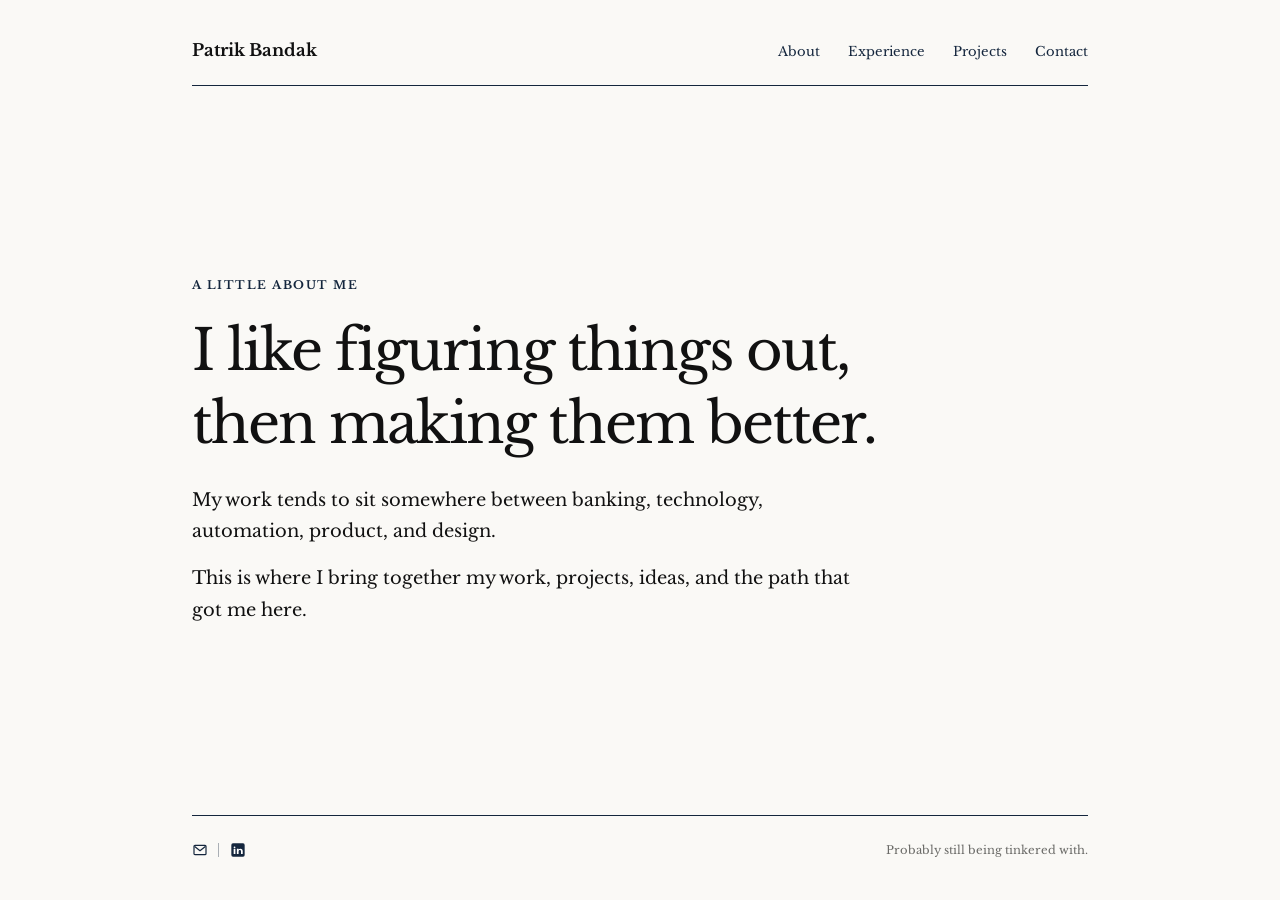
==== index.html @ d65036e8 "Favicon add, and mobile spacing adjusted on homepage" ====
<!doctype html>
<html lang="en">
  <head>
    <meta charset="utf-8">
    <meta name="viewport" content="width=device-width, initial-scale=1">
    <meta name="description" content="The personal website of Patrik Bandak.">
    <meta property="og:title" content="Patrik Bandak">
    <meta property="og:description" content="The personal website of Patrik Bandak.">
    <meta property="og:type" content="website">
    <meta property="og:url" content="https://patrikbandak.com/">
    <meta name="theme-color" content="#ffffff">

    <link rel="icon" type="image/png" href="/assets/favicon.png">

    <title>Patrik Bandak</title>
    <link rel="preconnect" href="https://fonts.googleapis.com">
    <link rel="preconnect" href="https://fonts.gstatic.com" crossorigin>
    <link href="https://fonts.googleapis.com/css2?family=Libre+Baskerville:ital,wght@0,400;0,700;1,400&amp;display=swap" rel="stylesheet">
    <link rel="stylesheet" href="/styles.css">
  </head>
  <body>
    <a class="skip-link" href="#main-content">Skip to content</a>

    <div class="page-shell home-shell">
      <header class="site-header">
        <a class="site-name" href="/" aria-current="page">Patrik Bandak</a>
        <nav class="site-nav" aria-label="Primary navigation">
          <a href="/about/">About</a>
          <a href="/experience/">Experience</a>
          <a href="/projects/">Projects</a>
          
          <a href="/contact/">Contact</a>
        </nav>
      </header>

      <main id="main-content" class="home-main">
        <section class="home-intro" aria-labelledby="home-title">
          <p class="eyebrow">A little about me</p>
          <h1 id="home-title"> I like figuring things out, then making them better.</h1>
          <p class="intro-copy">
            My work tends to sit somewhere between banking, technology, automation, product, and design.
          </p>
          <p class="intro-copy intro-copy-spaced">
            This is where I bring together my work, projects, ideas, and the path that got me here.
          </p>
        </section>
      </main>

      <footer class="site-footer">
        <div class="footer-links">
          <a href="mailto:patrik@patrikbandak.com" aria-label="Email">
            <svg width="16" height="16" viewBox="0 0 24 24" aria-hidden="true">
              <rect x="3" y="5" width="18" height="14" rx="1.5" fill="none" stroke="currentColor" stroke-width="1.8"/>
              <path d="M4.5 7l7.5 6 7.5-6" fill="none" stroke="currentColor" stroke-width="1.8" stroke-linecap="round" stroke-linejoin="round"/>
            </svg>
          </a>

          <span class="footer-separator" aria-hidden="true"></span>

          <a
            href="https://www.linkedin.com/in/patrikbandak/"
            aria-label="LinkedIn"
            target="_blank"
            rel="noopener noreferrer"
          >
            <svg width="16" height="16" viewBox="0 0 24 24" aria-hidden="true">
              <rect x="2" y="2" width="20" height="20" rx="2.5" fill="currentColor"/>
              <g transform="translate(-0.5 0)">
                <circle cx="7.3" cy="8" r="1.35" fill="white"/>
                <rect x="6" y="10.2" width="2.6" height="7.8" fill="white"/>
                <path d="M10.8 10.2h2.5v1.1c.7-.9 1.7-1.35 2.9-1.35 2.4 0 3.4 1.55 3.4 4.1V18H17v-3.55c0-1.45-.45-2.35-1.75-2.35-1.35 0-1.85.95-1.85 2.55V18h-2.6z" fill="white"/>
              </g>
            </svg>
          </a>
        </div>

        <p class="footer-quip">
          Probably still being tinkered with.
        </p>
      </footer>
    </div>
  </body>
</html>
---- styles.css ----
/* =========================================================
   VARIABLES
   ========================================================= */

:root {
  --text: #111111;
  --navy: #14263d;
  --background: #faf9f6;
  --muted: #6b6b68;

  --content-width: 56rem;
  --rule: 1px solid var(--navy);

  color-scheme: light;

  font-family: "Libre Baskerville", Georgia, serif;
  color: var(--text);
  background: var(--background);

  font-synthesis: none;
}


/* =========================================================
   BASE / RESET
   ========================================================= */

* {
  box-sizing: border-box;
}

html {
  min-height: 100%;
  scroll-behavior: smooth;
}

body {
  min-height: 100vh;
  margin: 0;

  background: var(--background);
  color: var(--text);

  font-size: 1rem;
  line-height: 1.75;

  text-rendering: optimizeLegibility;
}

a {
  color: var(--navy);

  text-decoration-thickness: 1px;
  text-underline-offset: 0.24em;
}

/* Remove default gray mobile tap flash */
a,
button {
  -webkit-tap-highlight-color: transparent;
}

a:hover {
  text-decoration-color: var(--muted);
}

a:focus-visible {
  outline: 2px solid var(--navy);
  outline-offset: 4px;
}

h1,
h2,
h3,
p {
  margin-top: 0;
}

h1,
h2,
h3 {
  line-height: 1.3;
}


/* =========================================================
   INTERACTIONS
   ========================================================= */

/*
   One consistent pressed state across the site.

   No opacity change.
   No scaling.
   Just a small physical push.
*/

.site-name,
.site-nav a,
.section-nav a,
.project-link,
.footer-links a {
  transition: transform 0.1s ease;
}

.site-name:active,
.site-nav a:active,
.section-nav a:active,
.project-link:active,
.footer-links a:active {
  transform: translateY(1px);
}


/* =========================================================
   ACCESSIBILITY
   ========================================================= */

.skip-link {
  position: fixed;
  top: 1rem;
  left: 1rem;
  z-index: 10;

  padding: 0.5rem 0.75rem;

  background: var(--background);
  border: var(--rule);

  transform: translateY(-200%);
}

.skip-link:focus {
  transform: translateY(0);
}


/* =========================================================
   SITE LAYOUT
   ========================================================= */

.page-shell {
  width: min(calc(100% - 3rem), var(--content-width));
  min-height: 100vh;

  margin: 0 auto;

  display: flex;
  flex-direction: column;
}

main {
  flex: 1;
}

.page-content {
  padding: clamp(4.5rem, 9vw, 7.5rem) 0;
}

.page-heading {
  display: grid;
  grid-template-columns: minmax(9rem, 0.7fr) 2fr;

  gap: 2rem;

  margin-bottom: clamp(3.5rem, 7vw, 5.5rem);
}

.page-heading .eyebrow {
  margin-bottom: 0;
}

.page-heading h1 {
  margin-bottom: 0;
}

.page-body {
  display: grid;
  grid-template-columns: minmax(9rem, 0.7fr) 2fr;

  gap: 2rem;
}

.page-body > * {
  grid-column: 2;
}


/* =========================================================
   TYPOGRAPHY
   ========================================================= */

.eyebrow {
  margin-bottom: 1.25rem;

  color: var(--navy);

  font-size: 0.72rem;
  font-weight: 700;

  letter-spacing: 0.13em;
  text-transform: uppercase;
}

h1 {
  max-width: 18ch;

  margin-bottom: 1.5rem;

  font-size: clamp(2rem, 5vw, 3.5rem);
  font-weight: 400;

  letter-spacing: -0.035em;
}

h2 {
  max-width: 22ch;

  margin-bottom: 1.25rem;

  font-size: clamp(1.35rem, 3vw, 1.9rem);
  font-weight: 400;

  letter-spacing: -0.025em;
}

.intro-copy,
.prose {
  max-width: 42rem;
  margin-bottom: 0;

  font-size: clamp(1rem, 2vw, 1.12rem);
}

.intro-copy-spaced {
  margin-top: 1rem;
}

.placeholder-copy,
.placeholder-entry {
  color: var(--muted);
}


/* =========================================================
   HEADER + PRIMARY NAVIGATION
   ========================================================= */

.site-header {
  display: flex;

  align-items: baseline;
  justify-content: space-between;

  gap: 2rem;

  padding: 2.25rem 0 1.25rem;

  border-bottom: var(--rule);
}

.site-name {
  flex: none;

  color: var(--text);

  font-size: 1.05rem;
  font-weight: 700;

  text-decoration: none;
}

.site-nav {
  display: flex;
  flex-wrap: wrap;

  justify-content: flex-end;

  gap: 0.35rem clamp(1rem, 2.5vw, 1.75rem);

  font-size: 0.82rem;
}

.site-nav a {
  display: inline-block;

  text-decoration: none;
}

.site-nav a:hover,
.site-nav a[aria-current="page"] {
  text-decoration: underline;
  text-decoration-thickness: 1px;
  text-underline-offset: 0.3em;
}


/* =========================================================
   HOME
   ========================================================= */

.home-main {
  display: flex;
  align-items: center;
}

.home-intro {
  width: 100%;

  padding: clamp(5rem, 15vh, 9rem) 0;
}


/* =========================================================
   ABOUT
   ========================================================= */

.about-heading h1 {
  grid-column: 2;
}

.about-essay {
  max-width: 700px;

  font-size: 15px;
  line-height: 1.7;
}

.about-essay > p {
  margin-bottom: 1.75rem;
}

.about-essay > p:last-child {
  margin-bottom: 0;
}

.about-essay blockquote {
  margin: clamp(3rem, 7vw, 4.5rem) 0;

  padding-left: clamp(1.25rem, 3vw, 2rem);

  border-left: 1px solid var(--navy);
}

.about-essay blockquote p {
  margin-bottom: 1rem;

  color: var(--navy);

  font-size: clamp(1.15rem, 2.6vw, 1.45rem);
  line-height: 1.6;
}

.about-essay cite {
  color: var(--muted);

  font-size: 0.82rem;
  font-style: normal;
}


/* =========================================================
   EXPERIENCE + EDUCATION
   ========================================================= */

.section-nav {
  display: flex;
  flex-direction: column;

  align-items: flex-start;

  gap: 0.35rem;

  margin-bottom: 1rem;
}

.section-nav a {
  display: inline-block;

  text-decoration: none;
}

.section-nav a:hover {
  opacity: 0.65;
}

.experience-subsection,
.education-section {
  margin-top: 3rem;

  padding-top: 3rem;

  border-top: 1px solid currentColor;
}

.section-heading {
  margin: 0 0 1.5rem;

  font-size: clamp(1.35rem, 2vw, 1.65rem);
  font-weight: 700;
}

.experience-entry,
.project-entry {
  display: grid;
  grid-template-columns: minmax(9rem, 0.7fr) 2fr;

  gap: 2rem;

  padding: 2rem 0;

  border-top: 1px solid rgba(20, 38, 61, 0.28);
}

.experience-list .experience-entry:first-child,
.project-list .project-entry:first-child {
  border-top-color: var(--navy);
}

.experience-entry:last-child,
.project-entry:last-child {
  padding-bottom: 0;
}

.experience-entry h2,
.project-entry h2 {
  margin-bottom: 0.35rem;

  font-size: 1rem;
  font-weight: 700;

  letter-spacing: 0;
}

.experience-entry p,
.project-entry p {
  margin-bottom: 0;
}

.experience-meta > p,
.project-entry .project-status {
  color: var(--muted);

  font-size: 0.78rem;
  line-height: 1.6;
}

.experience-details .role {
  margin-bottom: 0.75rem;

  color: var(--navy);

  font-size: 0.92rem;
  font-weight: 700;

  line-height: 1.55;
}

.experience-details > p:last-child,
.project-entry > div > p {
  max-width: 42rem;

  font-size: 0.92rem;
}

.project-entry {
  grid-template-columns: 2fr minmax(12rem, 0.7fr);

  align-items: baseline;
}

.project-entry .project-status {
  color: var(--navy);

  text-align: right;
}

.project-entry .project-status span {
  white-space: nowrap;
}


/* =========================================================
   RESUME / LEGACY NOTE
   ========================================================= */

.resume-note {
  padding-top: 2rem;

  border-top: var(--rule);
}

.resume-note p:last-child {
  margin-bottom: 0;
}


/* =========================================================
   PROJECTS PAGE
   ========================================================= */

.projects-hero {
  padding:
    clamp(4rem, 9vw, 8rem)
    0
    clamp(4rem, 7vw, 6rem);
}

.projects-heading h1 {
  max-width: none;

  margin: 0;
}

.projects-heading h1 span {
  display: block;
}

.projects-intro {
  grid-column: 2;

  max-width: 42rem;

  margin-top: 2rem;
}

.projects-intro p {
  margin: 0;
}

.projects-intro p + p {
  margin-top: 1rem;
}

.projects-list {
  padding-bottom: clamp(4rem, 8vw, 8rem);
}

.project {
  padding: clamp(2.5rem, 5vw, 4.5rem) 0;

  border-top: 1px solid currentColor;
}

.project:last-child {
  border-bottom: 1px solid currentColor;
}

.project-topline {
  display: flex;

  align-items: center;
  justify-content: space-between;

  gap: 1rem;

  margin-bottom: 1.5rem;
}

.project-number,
.project .project-status {
  margin: 0;

  font-size: 0.75rem;

  text-transform: uppercase;
  letter-spacing: 0.08em;
}

.project .project-status {
  opacity: 0.6;

  text-align: right;
}

.project h2 {
  margin: 0 0 1rem;

  font-size: clamp(2.25rem, 6vw, 4.5rem);
  line-height: 1;
}

.project-description {
  max-width: 680px;

  margin: 0 0 2rem;
}

.project-link {
  display: inline-block;

  color: inherit;

  text-decoration: none;

  font-size: 0.85rem;
  font-weight: 600;
}

.project-link:hover {
  opacity: 0.65;
}

.project-link-disabled {
  opacity: 0.45;

  cursor: default;
}

.project-link-disabled:hover {
  opacity: 0.45;
}

.project-link-disabled:active {
  transform: none;
}


/* =========================================================
   CONTACT
   ========================================================= */

.contact-list {
  max-width: 42rem;

  margin: 0;

  font-style: normal;
}

.contact-list p {
  display: grid;
  grid-template-columns: 7rem 1fr;

  gap: 1rem;

  padding: 0.85rem 0;

  margin-bottom: 0;

  border-top: 1px solid rgba(20, 38, 61, 0.28);
}

.contact-list p:first-child {
  border-top-color: var(--navy);
}


/* =========================================================
   FOOTER
   ========================================================= */

.site-footer {
  display: grid;
  grid-template-columns: 1fr auto;

  align-items: center;

  gap: 2rem;

  padding: 1.5rem 0 2.5rem;

  border-top: var(--rule);

  color: var(--muted);

  font-size: 0.72rem;
}

.footer-links {
  display: flex;

  align-items: center;

  gap: 0.65rem;
}

.footer-links a {
  display: inline-flex;
}

.footer-links svg {
  width: 1rem;
  height: 1rem;
}

.footer-separator {
  width: 1px;
  height: 0.9rem;

  background: rgba(20, 38, 61, 0.35);
}

.footer-quip {
  margin-bottom: 0;

  text-align: right;
}


/* =========================================================
   RESPONSIVE
   ========================================================= */

@media (max-width: 42rem) {

  /* ----- Site Layout ----- */

  .page-shell {
    width: min(calc(100% - 2rem), var(--content-width));
  }

  .page-heading,
  .page-body,
  .experience-entry,
  .project-entry {
    grid-template-columns: 1fr;

    gap: 1rem;
  }

  .page-heading {
    margin-bottom: 3rem;
  }

  .page-body > * {
    grid-column: 1;
  }


  /* ----- Header ----- */

  .site-header {
    display: block;

    padding-top: 1.5rem;
  }

  .site-nav {
    justify-content: flex-start;

    gap: 0.4rem 1.1rem;

    margin-top: 1rem;
  }


  /* ----- Home ----- */

  .home-main {
    align-items: flex-start;
  }

  .home-intro {
    padding: 4rem 0 3rem;
  }

  /* ----- About ----- */

  .about-heading h1 {
    grid-column: 1;
  }

  .about-essay {
    font-size: 17px;
    line-height: 1.7;
  }


  /* ----- Experience + Education ----- */

  .experience-entry,
  .project-entry {
    padding: 1.75rem 0;
  }

  .project-entry .project-status {
    text-align: left;
  }


  /* ----- Projects ----- */

  .projects-heading {
    grid-template-columns: 1fr;
  }

  .projects-heading .eyebrow,
  .projects-heading h1,
  .projects-intro {
    grid-column: 1;
  }

  .project-topline {
    align-items: flex-start;
  }

  .project-description {
    max-width: none;
  }


  /* ----- Contact ----- */

  .contact-list p {
    grid-template-columns: 1fr;

    gap: 0;

    padding: 1rem 0;
  }


  /* ----- Footer ----- */

  .site-footer {
    grid-template-columns: 1fr;

    gap: 0.75rem;
  }

  .footer-quip {
    text-align: left;
  }
}
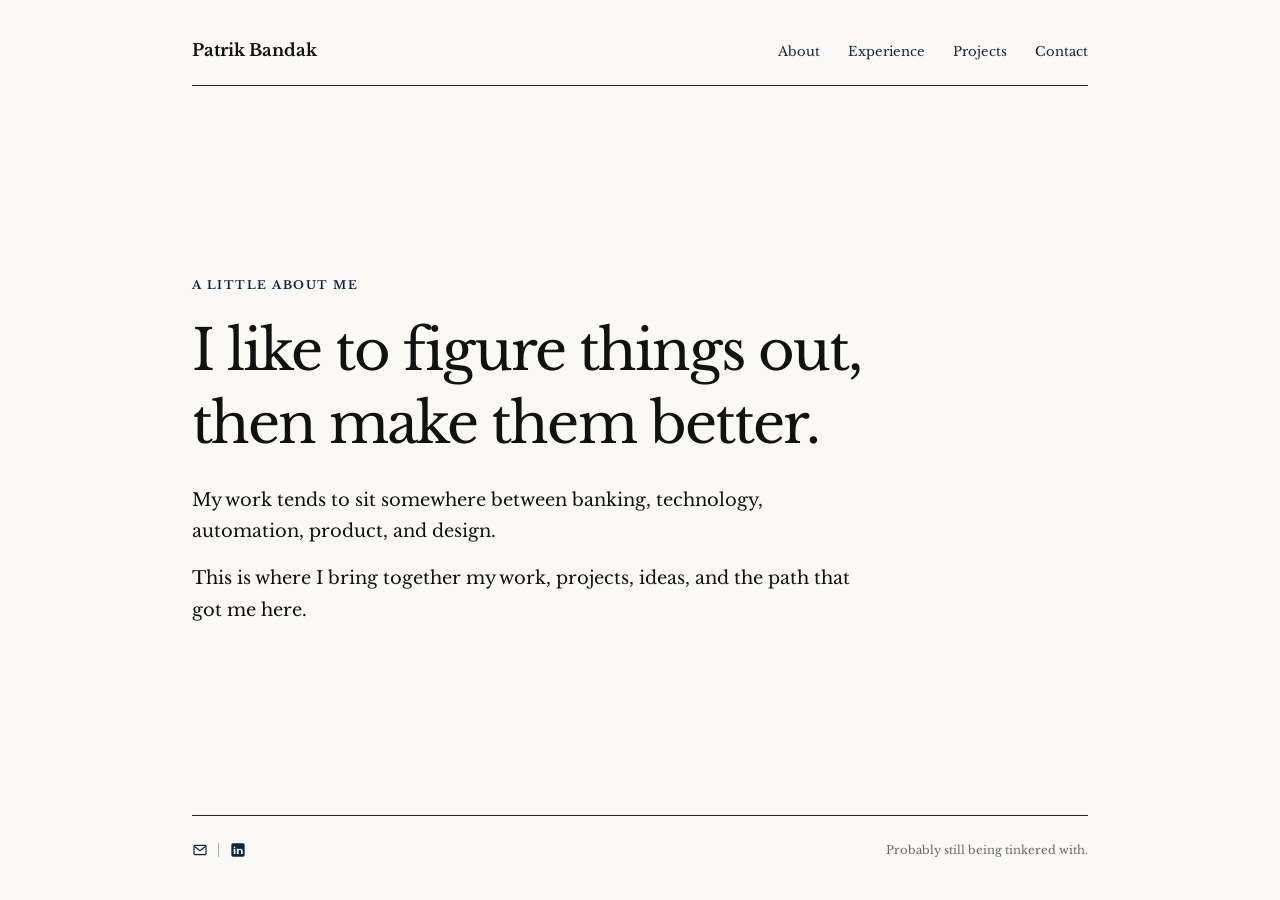
==== commit 3c519e01: "Update index.html Updating h1 from figuring to figure and making to make" ====
--- a/index.html
+++ b/index.html
@@ -10,7 +10,7 @@
     <meta property="og:url" content="https://patrikbandak.com/">
     <meta name="theme-color" content="#ffffff">
 
-    <link rel="icon" type="image/png" href="/assets/favicon.png">
+    <link rel="icon" type="image/png" href="/assets/favicon/favicon.png">
 
     <title>Patrik Bandak</title>
     <link rel="preconnect" href="https://fonts.googleapis.com">
@@ -36,7 +36,7 @@
       <main id="main-content" class="home-main">
         <section class="home-intro" aria-labelledby="home-title">
           <p class="eyebrow">A little about me</p>
-          <h1 id="home-title"> I like figuring things out, then making them better.</h1>
+          <h1 id="home-title"> I like to figure things out, then make them better.</h1>
           <p class="intro-copy">
             My work tends to sit somewhere between banking, technology, automation, product, and design.
           </p>
--- a/styles.css
+++ b/styles.css
@@ -752,7 +752,7 @@
   }
 
   .home-intro {
-    padding: 4rem 0 3rem;
+    padding: 5rem 0;
   }
 
   /* ----- About ----- */
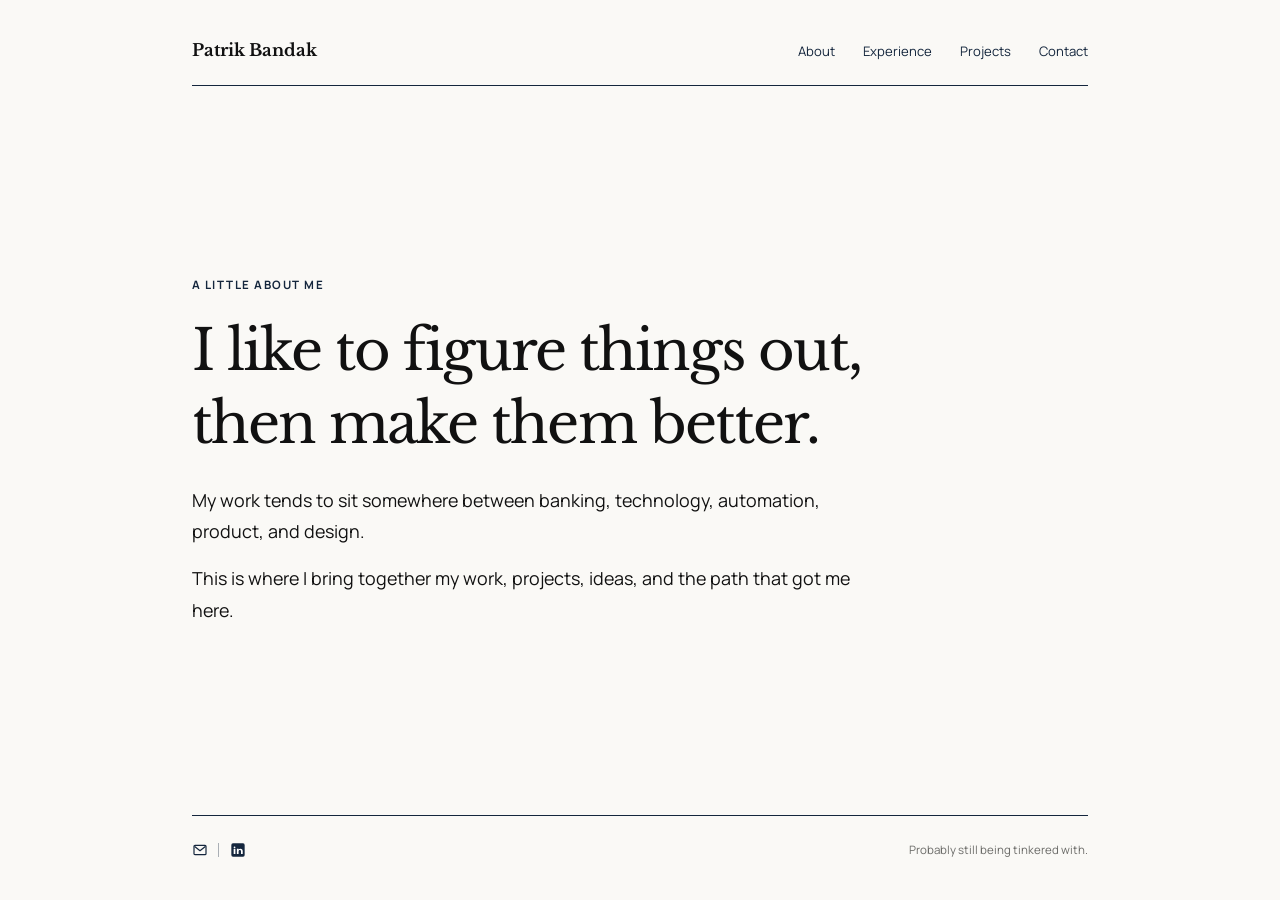
==== commit 38f1a6e9: "Updating the mobile view. We've created the intro page style, now we want codex to carryover all cha" ====
--- a/index.html
+++ b/index.html
@@ -1,83 +1,57 @@
 <!doctype html>
 <html lang="en">
-  <head>
-    <meta charset="utf-8">
-    <meta name="viewport" content="width=device-width, initial-scale=1">
-    <meta name="description" content="The personal website of Patrik Bandak.">
-    <meta property="og:title" content="Patrik Bandak">
-    <meta property="og:description" content="The personal website of Patrik Bandak.">
-    <meta property="og:type" content="website">
-    <meta property="og:url" content="https://patrikbandak.com/">
-    <meta name="theme-color" content="#ffffff">
 
-    <link rel="icon" type="image/png" href="/assets/favicon/favicon.png">
+<head>
+  <meta charset="utf-8">
+  <meta name="viewport" content="width=device-width, initial-scale=1">
+  <meta name="description" content="The personal website of Patrik Bandak.">
+  <meta property="og:title" content="Patrik Bandak">
+  <meta property="og:description" content="The personal website of Patrik Bandak.">
+  <meta property="og:type" content="website">
+  <meta property="og:url" content="https://patrikbandak.com/">
+  <meta name="theme-color" content="#ffffff">
 
-    <title>Patrik Bandak</title>
-    <link rel="preconnect" href="https://fonts.googleapis.com">
-    <link rel="preconnect" href="https://fonts.gstatic.com" crossorigin>
-    <link href="https://fonts.googleapis.com/css2?family=Libre+Baskerville:ital,wght@0,400;0,700;1,400&amp;display=swap" rel="stylesheet">
-    <link rel="stylesheet" href="/styles.css">
-  </head>
-  <body>
-    <a class="skip-link" href="#main-content">Skip to content</a>
+  <link rel="icon" type="image/png" href="/assets/favicon/favicon.png">
 
-    <div class="page-shell home-shell">
-      <header class="site-header">
-        <a class="site-name" href="/" aria-current="page">Patrik Bandak</a>
-        <nav class="site-nav" aria-label="Primary navigation">
-          <a href="/about/">About</a>
-          <a href="/experience/">Experience</a>
-          <a href="/projects/">Projects</a>
-          
-          <a href="/contact/">Contact</a>
-        </nav>
-      </header>
+  <title>Patrik Bandak</title>
+  <link rel="preconnect" href="https://fonts.googleapis.com">
+  <link rel="preconnect" href="https://fonts.gstatic.com" crossorigin>
+  <link href="https://fonts.googleapis.com/css2?family=Libre+Baskerville:ital,wght@0,400;0,700;1,400&amp;display=swap"
+    rel="stylesheet">
+  <link rel="stylesheet" href="/styles.css">
+</head>
 
-      <main id="main-content" class="home-main">
-        <section class="home-intro" aria-labelledby="home-title">
-          <p class="eyebrow">A little about me</p>
-          <h1 id="home-title"> I like to figure things out, then make them better.</h1>
-          <p class="intro-copy">
-            My work tends to sit somewhere between banking, technology, automation, product, and design.
-          </p>
-          <p class="intro-copy intro-copy-spaced">
-            This is where I bring together my work, projects, ideas, and the path that got me here.
-          </p>
-        </section>
-      </main>
+<body>
+  <a class="skip-link" href="#main-content">Skip to content</a>
 
-      <footer class="site-footer">
-        <div class="footer-links">
-          <a href="mailto:patrik@patrikbandak.com" aria-label="Email">
-            <svg width="16" height="16" viewBox="0 0 24 24" aria-hidden="true">
-              <rect x="3" y="5" width="18" height="14" rx="1.5" fill="none" stroke="currentColor" stroke-width="1.8"/>
-              <path d="M4.5 7l7.5 6 7.5-6" fill="none" stroke="currentColor" stroke-width="1.8" stroke-linecap="round" stroke-linejoin="round"/>
-            </svg>
-          </a>
+  <div class="page-shell home-shell">
 
-          <span class="footer-separator" aria-hidden="true"></span>
+    <!-- Site Header -->
+    <div id="site-header"></div>
 
-          <a
-            href="https://www.linkedin.com/in/patrikbandak/"
-            aria-label="LinkedIn"
-            target="_blank"
-            rel="noopener noreferrer"
-          >
-            <svg width="16" height="16" viewBox="0 0 24 24" aria-hidden="true">
-              <rect x="2" y="2" width="20" height="20" rx="2.5" fill="currentColor"/>
-              <g transform="translate(-0.5 0)">
-                <circle cx="7.3" cy="8" r="1.35" fill="white"/>
-                <rect x="6" y="10.2" width="2.6" height="7.8" fill="white"/>
-                <path d="M10.8 10.2h2.5v1.1c.7-.9 1.7-1.35 2.9-1.35 2.4 0 3.4 1.55 3.4 4.1V18H17v-3.55c0-1.45-.45-2.35-1.75-2.35-1.35 0-1.85.95-1.85 2.55V18h-2.6z" fill="white"/>
-              </g>
-            </svg>
-          </a>
-        </div>
+    <main id="main-content" class="home-main">
+      <section class="home-intro" aria-labelledby="home-title">
+        <p class="eyebrow">A little about me</p>
+        <h1>
+          <span>I like to figure things out,</span>
+          <span>then make them better.</span>
+        </h1>
+        <p class="intro-copy">
+          My work tends to sit somewhere between banking, technology, automation, product, and design.
+        </p>
+        <p class="intro-copy intro-copy-spaced">
+          This is where I bring together my work, projects, ideas, and the path that got me here.
+        </p>
+      </section>
+    </main>
 
-        <p class="footer-quip">
-          Probably still being tinkered with.
-        </p>
-      </footer>
-    </div>
-  </body>
-</html>
+    <!-- Site Footer -->
+    <div id="site-footer"></div>
+  </div>
+
+  <!-- Shared site components -->
+  <script src="/js/components.js"></script>
+
+</body>
+
+</html>
--- a/styles.css
+++ b/styles.css
@@ -1,3 +1,5 @@
+@import url("https://fonts.googleapis.com/css2?family=Libre+Baskerville:ital,wght@0,400;0,700;1,400&family=Manrope:wght@400;500;600;700&display=swap");
+
 /* =========================================================
    VARIABLES
    ========================================================= */
@@ -11,15 +13,17 @@
   --content-width: 56rem;
   --rule: 1px solid var(--navy);
 
+  --font-serif: "Libre Baskerville", Georgia, serif;
+  --font-sans: "Manrope", Arial, sans-serif;
+
   color-scheme: light;
 
-  font-family: "Libre Baskerville", Georgia, serif;
+  font-family: var(--font-sans);
   color: var(--text);
   background: var(--background);
 
   font-synthesis: none;
 }
-
 
 /* =========================================================
    BASE / RESET
@@ -79,6 +83,7 @@
 h1,
 h2,
 h3 {
+  font-family: var(--font-serif);
   line-height: 1.3;
 }
 
@@ -168,6 +173,7 @@
 
 .page-heading .eyebrow {
   margin-bottom: 0;
+  align-self: center;
 }
 
 .page-heading h1 {
@@ -181,7 +187,7 @@
   gap: 2rem;
 }
 
-.page-body > * {
+.page-body>* {
   grid-column: 2;
 }
 
@@ -239,6 +245,14 @@
 .placeholder-copy,
 .placeholder-entry {
   color: var(--muted);
+}
+
+.site-name {
+  font-family: var(--font-serif);
+}
+
+.eyebrow {
+  font-family: var(--font-sans);
 }
 
 
@@ -317,6 +331,7 @@
 
 .about-heading h1 {
   grid-column: 2;
+  margin-left: -3px;
 }
 
 .about-essay {
@@ -326,36 +341,24 @@
   line-height: 1.7;
 }
 
-.about-essay > p {
+.about-essay section>p {
   margin-bottom: 1.75rem;
 }
 
-.about-essay > p:last-child {
+.about-essay section>p:last-child {
   margin-bottom: 0;
 }
 
-.about-essay blockquote {
-  margin: clamp(3rem, 7vw, 4.5rem) 0;
-
-  padding-left: clamp(1.25rem, 3vw, 2rem);
-
-  border-left: 1px solid var(--navy);
-}
-
-.about-essay blockquote p {
-  margin-bottom: 1rem;
-
+.about-essay section+section {
+  margin-top: 4rem;
+}
+
+.about-section-title {
+  margin: 0 0 1.5rem;
   color: var(--navy);
-
-  font-size: clamp(1.15rem, 2.6vw, 1.45rem);
-  line-height: 1.6;
-}
-
-.about-essay cite {
-  color: var(--muted);
-
-  font-size: 0.82rem;
-  font-style: normal;
+  font-size: 1.15rem;
+  font-weight: 600;
+  line-height: 1.3;
 }
 
 
@@ -368,6 +371,7 @@
   flex-direction: column;
 
   align-items: flex-start;
+  align-self: center;
 
   gap: 0.35rem;
 
@@ -437,7 +441,7 @@
   margin-bottom: 0;
 }
 
-.experience-meta > p,
+.experience-meta>p,
 .project-entry .project-status {
   color: var(--muted);
 
@@ -456,8 +460,8 @@
   line-height: 1.55;
 }
 
-.experience-details > p:last-child,
-.project-entry > div > p {
+.experience-details>p:last-child,
+.project-entry>div>p {
   max-width: 42rem;
 
   font-size: 0.92rem;
@@ -501,9 +505,7 @@
 
 .projects-hero {
   padding:
-    clamp(4rem, 9vw, 8rem)
-    0
-    clamp(4rem, 7vw, 6rem);
+    clamp(4rem, 9vw, 8rem) 0 clamp(4rem, 7vw, 6rem);
 }
 
 .projects-heading h1 {
@@ -528,7 +530,7 @@
   margin: 0;
 }
 
-.projects-intro p + p {
+.projects-intro p+p {
   margin-top: 1rem;
 }
 
@@ -697,17 +699,37 @@
   text-align: right;
 }
 
-
-/* =========================================================
-   RESPONSIVE
+/* =========================================================
+   RESPONSIVE HEADER ELEMENTS
+   ========================================================= */
+
+/*
+  These elements exist in the shared header but are hidden
+  on desktop. Mobile reveals them below.
+*/
+
+.site-mark,
+.menu-toggle {
+  display: none;
+}
+
+
+/* =========================================================
+   MOBILE
    ========================================================= */
 
 @media (max-width: 42rem) {
 
-  /* ----- Site Layout ----- */
+  /* =========================================================
+     SITE LAYOUT
+     ========================================================= */
 
   .page-shell {
-    width: min(calc(100% - 2rem), var(--content-width));
+    width: calc(100% - 2rem);
+  }
+
+  .page-content {
+    padding: 3.5rem 0 4.5rem;
   }
 
   .page-heading,
@@ -715,7 +737,10 @@
   .experience-entry,
   .project-entry {
     grid-template-columns: 1fr;
-
+  }
+
+  .page-heading,
+  .page-body {
     gap: 1rem;
   }
 
@@ -723,55 +748,328 @@
     margin-bottom: 3rem;
   }
 
-  .page-body > * {
+  .page-body>* {
     grid-column: 1;
   }
 
 
-  /* ----- Header ----- */
+  /* =========================================================
+     TYPOGRAPHY
+     ========================================================= */
+
+  h1 {
+    max-width: none;
+
+    font-size: clamp(2.75rem, 12vw, 4rem);
+    line-height: 1.05;
+
+    letter-spacing: -0.045em;
+  }
+
+  h2 {
+    max-width: none;
+  }
+
+  .eyebrow {
+    margin-bottom: 1.25rem;
+
+    font-size: 0.65rem;
+    letter-spacing: 0.16em;
+  }
+
+
+  /* =========================================================
+     HEADER + PRIMARY NAVIGATION
+     ========================================================= */
 
   .site-header {
+    position: relative;
+
+    display: flex;
+    align-items: center;
+    justify-content: space-between;
+
+    padding: 1.25rem 0;
+
+    border-bottom: none;
+  }
+
+  .site-name {
+    display: flex;
+    align-items: center;
+
+    gap: 0.65rem;
+
+    font-size: 0.9rem;
+  }
+
+  .site-mark {
     display: block;
 
-    padding-top: 1.5rem;
+    width: 2.5rem;
+    height: 2.5rem;
+
+    flex: none;
+  }
+
+  .menu-toggle {
+    display: flex;
+    flex-direction: column;
+    justify-content: center;
+
+    gap: 0.35rem;
+
+    width: 2.5rem;
+    height: 2.5rem;
+
+    margin-left: auto;
+    padding: 0;
+
+    border: 0;
+
+    background: transparent;
+
+    cursor: pointer;
+  }
+
+  .menu-toggle span {
+    display: block;
+
+    width: 1.2rem;
+    height: 1px;
+
+    margin-left: auto;
+
+    background: var(--navy);
+
+    transition:
+      transform 0.2s ease,
+      opacity 0.2s ease;
+  }
+
+  .menu-toggle[aria-expanded="true"] span:first-child {
+    transform: translateY(3px) rotate(45deg);
+  }
+
+  .menu-toggle[aria-expanded="true"] span:last-child {
+    transform: translateY(-3px) rotate(-45deg);
   }
 
   .site-nav {
-    justify-content: flex-start;
-
-    gap: 0.4rem 1.1rem;
-
+    position: absolute;
+
+    top: calc(100% - 1.25rem);
+    right: 0;
+    z-index: 20;
+
+    width: min(14rem, calc(100vw - 2rem));
+
+    display: flex;
+    flex-direction: column;
+    align-items: stretch;
+
+    gap: 0;
+
+    padding: 0.5rem;
+
+    background: var(--background);
+
+    border: 1px solid rgba(20, 38, 61, 0.12);
+    border-radius: 0.75rem;
+
+    box-shadow:
+      0 0.5rem 1.5rem rgba(20, 38, 61, 0.10),
+      0 0.125rem 0.375rem rgba(20, 38, 61, 0.06);
+
+    opacity: 0;
+    visibility: hidden;
+
+    transform:
+      translateY(-0.4rem) scale(0.98);
+
+    transform-origin: top right;
+
+    pointer-events: none;
+
+    transition:
+      opacity 0.18s ease,
+      transform 0.18s ease,
+      visibility 0.18s ease;
+  }
+
+  .site-nav.is-open {
+    opacity: 1;
+    visibility: visible;
+
+    transform:
+      translateY(0) scale(1);
+
+    pointer-events: auto;
+  }
+
+  .site-nav a {
+    display: block;
+
+    padding: 0.8rem 0.9rem;
+
+    border-radius: 0.5rem;
+
+    color: var(--text);
+
+    font-size: 0.82rem;
+
+    text-decoration: none;
+  }
+
+  a:hover,
+  .site-nav a[aria-current="page"] {
+    background: rgba(20, 38, 61, 0.06);
+
+    text-decoration: none;
+  }
+
+
+  /* =========================================================
+     HOME
+     ========================================================= */
+
+  .home-main {
+    display: block;
+  }
+
+  .home-intro {
+    width: 100%;
+
+    padding: 4.75rem 0 0;
+  }
+
+  .home-intro .eyebrow {
+    margin-bottom: 1.75rem;
+  }
+
+  .home-intro h1 {
+    max-width: none;
+
+    margin-bottom: 1.75rem;
+
+    font-size: clamp(1.6rem, 7.7vw, 3rem);
+    line-height: 1.05;
+
+    letter-spacing: -0.04em;
+  }
+
+  .home-intro h1 span,
+  .page-heading h1 span {
+    display: block;
+    white-space: nowrap;
+  }
+
+  .home-intro .intro-copy {
+    font-size: 0.82rem;
+    line-height: 1.65;
+  }
+
+  .home-intro .intro-copy-spaced {
     margin-top: 1rem;
-  }
-
-
-  /* ----- Home ----- */
-
-  .home-main {
-    align-items: flex-start;
-  }
-
-  .home-intro {
-    padding: 5rem 0;
-  }
-
-  /* ----- About ----- */
+
+    padding: 0 0 3.5rem;
+
+    font-size: 0.82rem;
+    line-height: 1.65;
+  }
+
+
+  /* =========================================================
+     ABOUT
+     ========================================================= */
 
   .about-heading h1 {
     grid-column: 1;
+
+    margin-left: 0;
   }
 
   .about-essay {
-    font-size: 17px;
-    line-height: 1.7;
-  }
-
-
-  /* ----- Experience + Education ----- */
+    max-width: none;
+
+    font-size: 16px;
+    line-height: 1.75;
+  }
+
+  .about-essay section>p {
+    margin-bottom: 1.5rem;
+  }
+
+  .about-essay section>p:last-child {
+    margin-bottom: 0;
+  }
+
+  .about-essay section+section {
+    margin-top: 4rem;
+
+    padding-top: 2rem;
+
+    border-top: 1px solid rgba(20, 38, 61, 0.28);
+  }
+
+  .about-section-title {
+    margin-bottom: 1.75rem;
+
+    font-size: 1.5rem;
+    line-height: 1.2;
+  }
+
+
+  /* =========================================================
+     EXPERIENCE + EDUCATION
+     ========================================================= */
+
+  .section-nav {
+    gap: 0.5rem;
+
+    margin-bottom: 2rem;
+  }
+
+  .experience-subsection,
+  .education-section {
+    margin-top: 3.5rem;
+
+    padding-top: 2.5rem;
+  }
+
+  .section-heading {
+    margin-bottom: 2rem;
+
+    font-size: 1.75rem;
+    line-height: 1.2;
+  }
 
   .experience-entry,
   .project-entry {
-    padding: 1.75rem 0;
+    gap: 1rem;
+
+    padding: 2rem 0;
+  }
+
+  .experience-entry h2,
+  .project-entry h2 {
+    font-size: 1.05rem;
+  }
+
+  .experience-meta>p {
+    font-size: 0.72rem;
+    line-height: 1.5;
+  }
+
+  .experience-details .role {
+    margin-bottom: 0.75rem;
+  }
+
+  .experience-details>p:last-child {
+    max-width: none;
+
+    font-size: 0.95rem;
+    line-height: 1.7;
   }
 
   .project-entry .project-status {
@@ -779,7 +1077,13 @@
   }
 
 
-  /* ----- Projects ----- */
+  /* =========================================================
+     PROJECTS PAGE
+     ========================================================= */
+
+  .projects-hero {
+    padding: 4rem 0;
+  }
 
   .projects-heading {
     grid-template-columns: 1fr;
@@ -791,8 +1095,33 @@
     grid-column: 1;
   }
 
+  .projects-heading h1 {
+    font-size: clamp(3rem, 14vw, 4.5rem);
+    line-height: 1;
+  }
+
+  .projects-intro {
+    max-width: none;
+
+    margin-top: 2rem;
+  }
+
+  .projects-list {
+    padding-bottom: 5rem;
+  }
+
+  .project {
+    padding: 3rem 0;
+  }
+
   .project-topline {
     align-items: flex-start;
+
+    margin-bottom: 1.5rem;
+  }
+
+  .project h2 {
+    font-size: clamp(2.5rem, 12vw, 3.75rem);
   }
 
   .project-description {
@@ -800,26 +1129,37 @@
   }
 
 
-  /* ----- Contact ----- */
+  /* =========================================================
+     CONTACT
+     ========================================================= */
+
+  .contact-list {
+    max-width: none;
+  }
 
   .contact-list p {
     grid-template-columns: 1fr;
 
-    gap: 0;
-
-    padding: 1rem 0;
-  }
-
-
-  /* ----- Footer ----- */
+    gap: 0.25rem;
+
+    padding: 1.25rem 0;
+  }
+
+
+  /* =========================================================
+     FOOTER
+     ========================================================= */
 
   .site-footer {
     grid-template-columns: 1fr;
 
-    gap: 0.75rem;
+    gap: 1rem;
+
+    padding: 1.5rem 0 2rem;
   }
 
   .footer-quip {
     text-align: left;
   }
+
 }
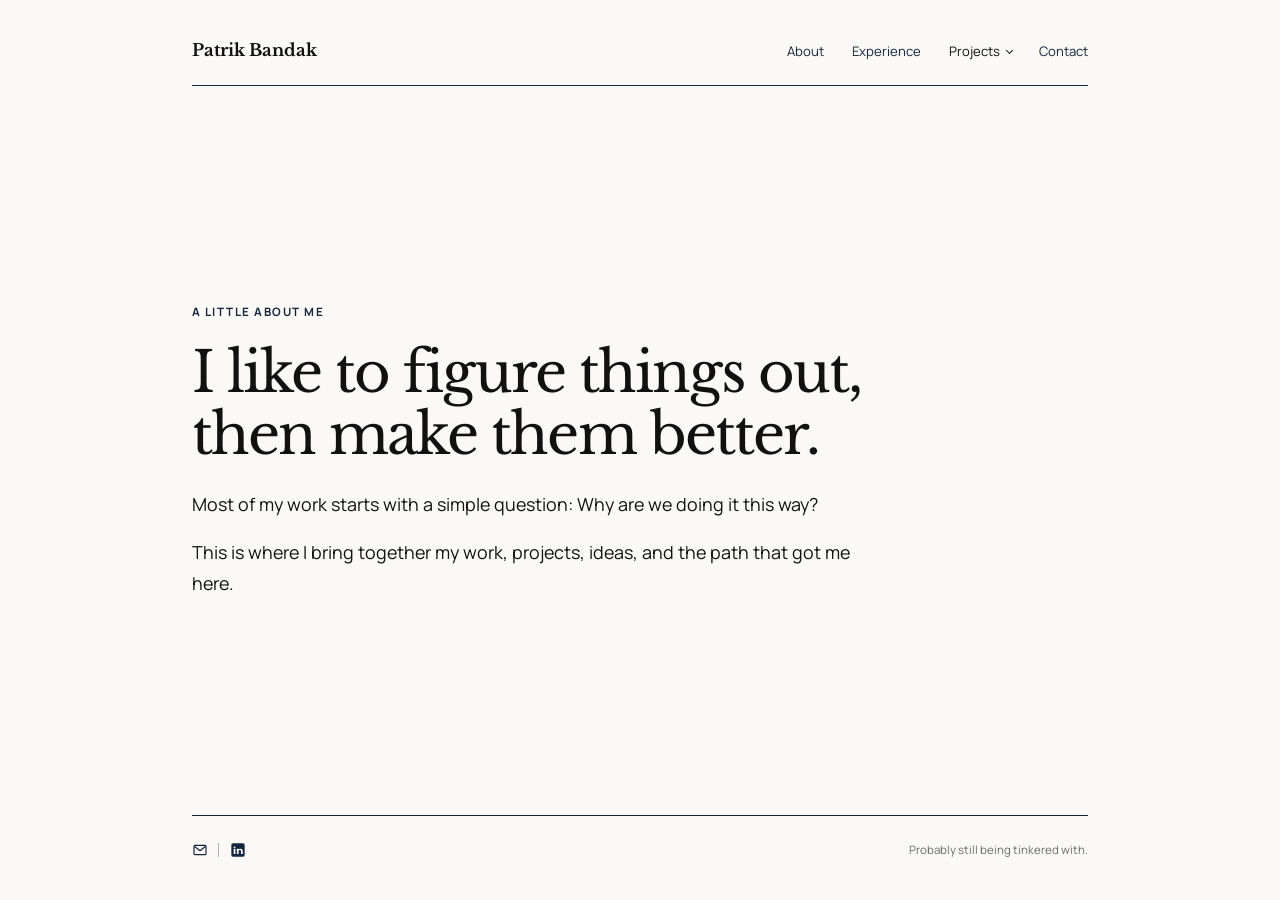
==== commit 0acc20b1: "Update homepage tagline - 1st sentence "Most of my work starts with a simple question: Why are we do" ====
--- a/index.html
+++ b/index.html
@@ -9,14 +9,14 @@
   <meta property="og:description" content="The personal website of Patrik Bandak.">
   <meta property="og:type" content="website">
   <meta property="og:url" content="https://patrikbandak.com/">
-  <meta name="theme-color" content="#ffffff">
+  <meta name="theme-color" content="#faf9f6">
 
   <link rel="icon" type="image/png" href="/assets/favicon/favicon.png">
 
   <title>Patrik Bandak</title>
   <link rel="preconnect" href="https://fonts.googleapis.com">
   <link rel="preconnect" href="https://fonts.gstatic.com" crossorigin>
-  <link href="https://fonts.googleapis.com/css2?family=Libre+Baskerville:ital,wght@0,400;0,700;1,400&amp;display=swap"
+  <link href="https://fonts.googleapis.com/css2?family=Libre+Baskerville:ital,wght@0,400;0,700;1,400&amp;family=Manrope:wght@400;500;600;700&amp;display=swap"
     rel="stylesheet">
   <link rel="stylesheet" href="/styles.css">
 </head>
@@ -32,12 +32,12 @@
     <main id="main-content" class="home-main">
       <section class="home-intro" aria-labelledby="home-title">
         <p class="eyebrow">A little about me</p>
-        <h1>
+        <h1 id="home-title">
           <span>I like to figure things out,</span>
           <span>then make them better.</span>
         </h1>
         <p class="intro-copy">
-          My work tends to sit somewhere between banking, technology, automation, product, and design.
+          Most of my work starts with a simple question: Why are we doing it this way?
         </p>
         <p class="intro-copy intro-copy-spaced">
           This is where I bring together my work, projects, ideas, and the path that got me here.
@@ -54,4 +54,4 @@
 
 </body>
 
-</html>+</html>
--- a/styles.css
+++ b/styles.css
@@ -1,5 +1,3 @@
-@import url("https://fonts.googleapis.com/css2?family=Libre+Baskerville:ital,wght@0,400;0,700;1,400&family=Manrope:wght@400;500;600;700&display=swap");
-
 /* =========================================================
    VARIABLES
    ========================================================= */
@@ -13,6 +11,22 @@
   --content-width: 56rem;
   --rule: 1px solid var(--navy);
 
+  --wide-content-width: 72rem;
+  --rule-subtle: 1px solid rgba(20, 38, 61, 0.18);
+  --radius: 10px;
+
+  --prose-font-size: 0.9375rem;
+  --prose-line-height: 1.75;
+  --lead-font-size: 1.0625rem;
+  --heading-copy-gap: 1.25rem;
+  --expanded-content-gap: 1.25rem;
+
+  --case-media-max-width: 45rem;
+
+  --motion-quick: 100ms;
+  --motion-standard: 280ms;
+  --motion-ease-out: cubic-bezier(0.22, 1, 0.36, 1);
+
   --font-serif: "Libre Baskerville", Georgia, serif;
   --font-sans: "Manrope", Arial, sans-serif;
 
@@ -68,7 +82,8 @@
   text-decoration-color: var(--muted);
 }
 
-a:focus-visible {
+a:focus-visible,
+button:focus-visible {
   outline: 2px solid var(--navy);
   outline-offset: 4px;
 }
@@ -103,7 +118,6 @@
 .site-name,
 .site-nav a,
 .section-nav a,
-.project-link,
 .footer-links a {
   transition: transform 0.1s ease;
 }
@@ -111,7 +125,6 @@
 .site-name:active,
 .site-nav a:active,
 .section-nav a:active,
-.project-link:active,
 .footer-links a:active {
   transform: translateY(1px);
 }
@@ -180,6 +193,14 @@
   margin-bottom: 0;
 }
 
+.page-heading h1 span {
+  display: block;
+}
+
+.page-heading>* {
+  min-width: 0;
+}
+
 .page-body {
   display: grid;
   grid-template-columns: minmax(9rem, 0.7fr) 2fr;
@@ -201,6 +222,7 @@
 
   color: var(--navy);
 
+  font-family: var(--font-sans);
   font-size: 0.72rem;
   font-weight: 700;
 
@@ -230,8 +252,7 @@
   letter-spacing: -0.025em;
 }
 
-.intro-copy,
-.prose {
+.intro-copy {
   max-width: 42rem;
   margin-bottom: 0;
 
@@ -242,20 +263,6 @@
   margin-top: 1rem;
 }
 
-.placeholder-copy,
-.placeholder-entry {
-  color: var(--muted);
-}
-
-.site-name {
-  font-family: var(--font-serif);
-}
-
-.eyebrow {
-  font-family: var(--font-sans);
-}
-
-
 /* =========================================================
    HEADER + PRIMARY NAVIGATION
    ========================================================= */
@@ -278,6 +285,7 @@
 
   color: var(--text);
 
+  font-family: var(--font-serif);
   font-size: 1.05rem;
   font-weight: 700;
 
@@ -308,6 +316,9 @@
   text-underline-offset: 0.3em;
 }
 
+.site-mark-link {
+  display: none;
+}
 
 /* =========================================================
    HOME
@@ -324,41 +335,405 @@
   padding: clamp(5rem, 15vh, 9rem) 0;
 }
 
+.home-intro h1 {
+  line-height: 1.1;
+}
+
 
 /* =========================================================
    ABOUT
    ========================================================= */
 
 .about-heading h1 {
+  grid-column: 1;
+
+  margin-left: 0;
+
+  max-width: none;
+
+  font-size: clamp(1.85rem, 9vw, 2.5rem);
+  line-height: 1.05;
+
+  white-space: nowrap;
+}
+
+
+/* Keep the essay inside the site's usual width, with a floating chapter rail. */
+
+.about-page-body {
+  grid-template-columns: minmax(11rem, 0.7fr) minmax(0, 2fr);
+  gap: 2rem;
+  align-items: start;
+}
+
+.about-page-body>.about-chapter-nav {
+  grid-column: 1;
+}
+
+.about-page-body>.about-essay {
   grid-column: 2;
-  margin-left: -3px;
+}
+
+.about-chapter-nav {
+  position: sticky;
+  top: 2rem;
+  align-self: start;
+
+  display: flex;
+  flex-direction: column;
+  gap: 0.1rem;
+
+  max-height: calc(100vh - 4rem);
+  overflow-y: auto;
+}
+
+.about-chapter-nav a {
+  display: block;
+  width: 100%;
+
+  padding: 0.42rem 0 0.5rem;
+  border-bottom: 1px solid transparent;
+
+  color: var(--muted);
+  font-size: 0.82rem;
+  font-weight: 400;
+  line-height: 1.4;
+  text-decoration: none;
+}
+
+.about-chapter-nav a:hover,
+.about-chapter-nav a[aria-current="location"] {
+  border-bottom-color: var(--navy);
+  color: var(--navy);
+}
+
+.about-chapter-nav a[aria-current="location"] {
+  font-weight: 700;
 }
 
 .about-essay {
-  max-width: 700px;
-
-  font-size: 15px;
-  line-height: 1.7;
-}
-
-.about-essay section>p {
-  margin-bottom: 1.75rem;
-}
-
-.about-essay section>p:last-child {
+  min-width: 0;
+
+  display: grid;
+  gap: 2.25rem;
+
+  font-size: var(--prose-font-size);
+  line-height: var(--prose-line-height);
+}
+
+
+/* Accessible heading used for chapter semantics. */
+
+.visually-hidden {
+  position: absolute;
+
+  width: 1px;
+  height: 1px;
+
+  padding: 0;
+  margin: -1px;
+
+  overflow: hidden;
+
+  clip: rect(0 0 0 0);
+  clip-path: inset(50%);
+
+  white-space: nowrap;
+
+  border: 0;
+}
+
+
+/* =========================================================
+   ABOUT — CHAPTERS
+   ========================================================= */
+
+.about-chapter {
+  position: relative;
+
+  color: var(--text);
+
+  scroll-margin-top: 2rem;
+}
+
+
+/* =========================================================
+   CHAPTER HEADER / TRIGGER
+   ========================================================= */
+
+.about-chapter-trigger {
+  width: 100%;
+
+  display: grid;
+  grid-template-columns:
+    minmax(0, 1.1fr) minmax(0, 1fr) 1.25rem;
+  align-items: end;
+  gap: 1rem;
+
+  padding: 0 0 1.1rem;
+
+  border: 0;
+  border-bottom: var(--rule-subtle);
+
+  background: transparent;
+  color: inherit;
+
+  font: inherit;
+  text-align: left;
+
+  appearance: none;
+  -webkit-appearance: none;
+
+  cursor: pointer;
+}
+
+
+.about-chapter-meta {
+  display: block;
+
+  min-width: 0;
+}
+
+
+.about-chapter-label {
+  display: block;
+
+  margin-bottom: 0.35rem;
+
+  font-family: var(--font-sans);
+  font-size: 0.64rem;
+  font-weight: 700;
+
+  line-height: 1.3;
+
+  letter-spacing: 0.16em;
+  text-transform: uppercase;
+
+  color: var(--navy);
+}
+
+
+.about-chapter-title {
+  display: block;
+
+  font-family: var(--font-serif);
+  font-size: clamp(1.45rem, 2.5vw, 1.85rem);
+  font-weight: 400;
+
+  line-height: 1.2;
+
+  letter-spacing: -0.03em;
+
+  transition: transform 0.18s ease;
+}
+
+
+.about-chapter-teaser {
+  min-width: 0;
+  padding-bottom: 0.2rem;
+
+  font-family: var(--font-sans);
+  font-size: 0.84rem;
+  font-weight: 400;
+
+  line-height: 1.5;
+
+  color: var(--navy);
+}
+
+
+.about-chapter-chevron {
+  display: flex;
+  align-items: center;
+  justify-content: flex-end;
+
+  padding-bottom: 0.4rem;
+
+  opacity: 0.65;
+
+  transition:
+    transform 0.25s ease,
+    opacity 0.18s ease;
+}
+
+
+.about-chapter-chevron svg {
+  display: block;
+
+  width: 1rem;
+  height: 1rem;
+
+  fill: none;
+  stroke: currentColor;
+  stroke-width: 1.4;
+  stroke-linecap: round;
+  stroke-linejoin: round;
+}
+
+
+.about-chapter.is-open .about-chapter-chevron {
+  transform: rotate(180deg);
+}
+
+
+/* Match the site's existing physical "push" interaction. */
+
+.about-chapter-trigger:active {
+  transform: translateY(1px);
+}
+
+
+.about-chapter-trigger:focus-visible {
+  outline: 2px solid var(--navy);
+  outline-offset: 4px;
+}
+
+
+@media (hover: hover) {
+
+  .about-chapter-trigger:hover .about-chapter-title {
+    transform: translateX(2px);
+  }
+
+  .about-chapter-trigger:hover .about-chapter-chevron {
+    opacity: 1;
+  }
+
+}
+
+
+/* =========================================================
+   EXPANDED CHAPTER CONTENT
+   ========================================================= */
+
+.about-chapter-panel {
+  height: 0;
+
+  overflow: hidden;
+
+  opacity: 0;
+
+  transition:
+    height 0.5s cubic-bezier(0.22, 1, 0.36, 1),
+    opacity 0.32s ease;
+}
+
+
+.about-chapter.is-open>.about-chapter-panel {
+  opacity: 1;
+}
+
+
+.about-chapter-panel-inner {
+  padding: var(--expanded-content-gap) 0 0;
+
+  opacity: 0;
+  transform: translateY(-6px);
+
+  transition:
+    opacity 0.32s ease,
+    transform 0.42s cubic-bezier(0.22, 1, 0.36, 1);
+}
+
+
+.about-chapter.is-open>.about-chapter-panel .about-chapter-panel-inner {
+  opacity: 1;
+  transform: translateY(0);
+
+  transition-delay: 0.08s;
+}
+
+.about-chapter-copy {
+  width: 100%;
+  max-width: 42rem;
+
+  color: var(--text);
+}
+
+.about-chapter-copy h3 {
+  margin: 2rem 0 0.85rem;
+
+  color: var(--navy);
+
+  font-family: var(--font-sans);
+  font-size: 0.72rem;
+  font-weight: 700;
+  line-height: 1.2;
+
+  letter-spacing: 0.14em;
+  text-transform: uppercase;
+}
+
+.about-chapter-copy h3:first-child {
+  margin-top: 0.25rem;
+}
+
+
+.about-chapter-copy p {
+  margin: 0 0 1.6rem;
+}
+
+
+.about-chapter-copy p:last-child {
   margin-bottom: 0;
 }
 
-.about-essay section+section {
-  margin-top: 4rem;
-}
-
-.about-section-title {
-  margin: 0 0 1.5rem;
-  color: var(--navy);
-  font-size: 1.15rem;
-  font-weight: 600;
-  line-height: 1.3;
+
+/* =========================================================
+   REDUCED MOTION
+   ========================================================= */
+
+@media (prefers-reduced-motion: reduce) {
+
+  html {
+    scroll-behavior: auto;
+  }
+
+  .about-chapter-panel,
+  .about-chapter-panel-inner,
+  .about-chapter-title,
+  .about-chapter-chevron {
+    transition: none;
+  }
+
+}
+
+
+@media (max-width: 52rem) {
+
+  .about-page-body {
+    grid-template-columns: minmax(0, 1fr);
+  }
+
+  .about-chapter-nav {
+    display: none;
+  }
+
+  .about-page-body>.about-essay {
+    grid-column: 1;
+  }
+
+  .about-chapter-trigger {
+    grid-template-columns: minmax(0, 1fr) 1.25rem;
+    grid-template-areas:
+      "meta chevron"
+      "teaser teaser";
+    gap: 0.4rem 1rem;
+  }
+
+  .about-chapter-meta {
+    grid-area: meta;
+  }
+
+  .about-chapter-teaser {
+    grid-area: teaser;
+    padding-bottom: 0;
+  }
+
+  .about-chapter-chevron {
+    grid-area: chevron;
+  }
+
 }
 
 
@@ -388,7 +763,6 @@
   opacity: 0.65;
 }
 
-.experience-subsection,
 .education-section {
   margin-top: 3rem;
 
@@ -397,11 +771,10 @@
   border-top: 1px solid currentColor;
 }
 
-.section-heading {
-  margin: 0 0 1.5rem;
-
-  font-size: clamp(1.35rem, 2vw, 1.65rem);
-  font-weight: 700;
+.experience-section>.section-heading {
+  margin: 0 0 0.25rem;
+  font-size: 1.3rem;
+  font-weight: 400;
 }
 
 .experience-entry,
@@ -426,9 +799,13 @@
   padding-bottom: 0;
 }
 
+.experience-heading h1 {
+  line-height: 1.1;
+}
+
 .experience-entry h2,
 .project-entry h2 {
-  margin-bottom: 0.35rem;
+  margin-bottom: 0.6rem;
 
   font-size: 1rem;
   font-weight: 700;
@@ -441,14 +818,21 @@
   margin-bottom: 0;
 }
 
-.experience-meta>p,
-.project-entry .project-status {
+.project-entry .eyebrow {
+  margin-bottom: 0.65rem;
+}
+
+.experience-meta>p {
   color: var(--muted);
 
   font-size: 0.78rem;
   line-height: 1.6;
 }
 
+.experience-details>p:not(.role)+p {
+  margin-top: 1rem;
+}
+
 .experience-details .role {
   margin-bottom: 0.75rem;
 
@@ -460,7 +844,7 @@
   line-height: 1.55;
 }
 
-.experience-details>p:last-child,
+.experience-details>p:not(.role),
 .project-entry>div>p {
   max-width: 42rem;
 
@@ -474,39 +858,22 @@
 }
 
 .project-entry .project-status {
+  display: flex;
+  flex-direction: column;
+  align-items: flex-end;
+  gap: 0.2rem;
+
   color: var(--navy);
 
+  font-size: 0.78rem;
+  line-height: 1.6;
+
   text-align: right;
 }
 
-.project-entry .project-status span {
-  white-space: nowrap;
-}
-
-
-/* =========================================================
-   RESUME / LEGACY NOTE
-   ========================================================= */
-
-.resume-note {
-  padding-top: 2rem;
-
-  border-top: var(--rule);
-}
-
-.resume-note p:last-child {
-  margin-bottom: 0;
-}
-
-
 /* =========================================================
    PROJECTS PAGE
    ========================================================= */
-
-.projects-hero {
-  padding:
-    clamp(4rem, 9vw, 8rem) 0 clamp(4rem, 7vw, 6rem);
-}
 
 .projects-heading h1 {
   max-width: none;
@@ -514,10 +881,6 @@
   margin: 0;
 }
 
-.projects-heading h1 span {
-  display: block;
-}
-
 .projects-intro {
   grid-column: 2;
 
@@ -529,94 +892,6 @@
 .projects-intro p {
   margin: 0;
 }
-
-.projects-intro p+p {
-  margin-top: 1rem;
-}
-
-.projects-list {
-  padding-bottom: clamp(4rem, 8vw, 8rem);
-}
-
-.project {
-  padding: clamp(2.5rem, 5vw, 4.5rem) 0;
-
-  border-top: 1px solid currentColor;
-}
-
-.project:last-child {
-  border-bottom: 1px solid currentColor;
-}
-
-.project-topline {
-  display: flex;
-
-  align-items: center;
-  justify-content: space-between;
-
-  gap: 1rem;
-
-  margin-bottom: 1.5rem;
-}
-
-.project-number,
-.project .project-status {
-  margin: 0;
-
-  font-size: 0.75rem;
-
-  text-transform: uppercase;
-  letter-spacing: 0.08em;
-}
-
-.project .project-status {
-  opacity: 0.6;
-
-  text-align: right;
-}
-
-.project h2 {
-  margin: 0 0 1rem;
-
-  font-size: clamp(2.25rem, 6vw, 4.5rem);
-  line-height: 1;
-}
-
-.project-description {
-  max-width: 680px;
-
-  margin: 0 0 2rem;
-}
-
-.project-link {
-  display: inline-block;
-
-  color: inherit;
-
-  text-decoration: none;
-
-  font-size: 0.85rem;
-  font-weight: 600;
-}
-
-.project-link:hover {
-  opacity: 0.65;
-}
-
-.project-link-disabled {
-  opacity: 0.45;
-
-  cursor: default;
-}
-
-.project-link-disabled:hover {
-  opacity: 0.45;
-}
-
-.project-link-disabled:active {
-  transform: none;
-}
-
 
 /* =========================================================
    CONTACT
@@ -704,8 +979,8 @@
    ========================================================= */
 
 /*
-  These elements exist in the shared header but are hidden
-  on desktop. Mobile reveals them below.
+   These elements exist in the shared header but are hidden
+   on desktop. Mobile reveals them below.
 */
 
 .site-mark,
@@ -715,10 +990,136 @@
 
 
 /* =========================================================
+   PROJECTS DROPDOWN
+   ========================================================= */
+
+.site-header {
+  overflow: visible;
+}
+
+.nav-dropdown {
+  position: relative;
+}
+
+.nav-dropdown__trigger {
+  display: inline-flex;
+  align-items: center;
+  gap: 0.4rem;
+
+  margin: 0;
+  padding: 0;
+
+  border: 0;
+  background: none;
+
+  font: inherit;
+  color: inherit;
+
+  cursor: pointer;
+}
+
+
+/* Chevron */
+
+.nav-dropdown__chevron {
+  width: 0.32rem;
+  height: 0.32rem;
+
+  border-right: 1px solid currentColor;
+  border-bottom: 1px solid currentColor;
+
+  transform: rotate(45deg) translateY(-0.08rem);
+
+  transition: transform 160ms ease;
+}
+
+.nav-dropdown.is-open .nav-dropdown__chevron {
+  transform: rotate(-135deg) translate(-0.05rem, -0.05rem);
+}
+
+
+/* =========================================================
+   DESKTOP — PROJECTS DROPDOWN
+   ========================================================= */
+
+@media (min-width: 42.01rem) {
+
+  .nav-dropdown__menu {
+    position: absolute;
+
+    top: calc(100% + 0.7rem);
+    left: 0;
+
+    min-width: 13.5rem;
+
+    padding: 0.45rem 0;
+
+    background: var(--background);
+
+    border: 1px solid rgba(20, 38, 61, 0.12);
+    border-radius: 0.5rem;
+
+    opacity: 0;
+    visibility: hidden;
+
+    transform: translateY(-0.2rem);
+
+    pointer-events: none;
+
+    transition:
+      opacity 160ms ease,
+      transform 160ms ease,
+      visibility 160ms ease;
+
+    z-index: 1000;
+  }
+
+  .nav-dropdown.is-open .nav-dropdown__menu {
+    opacity: 1;
+    visibility: visible;
+
+    transform: translateY(0);
+
+    pointer-events: auto;
+  }
+
+  .nav-dropdown__menu a {
+    display: block;
+
+    padding: 0.55rem 0.75rem;
+
+    white-space: nowrap;
+    text-decoration: none;
+  }
+
+  .nav-dropdown__menu a:hover,
+  .nav-dropdown__menu a:focus-visible {
+    background: rgba(20, 38, 61, 0.05);
+  }
+
+}
+
+@media (min-width: 42.01rem) and (max-width: 66rem) {
+
+  .nav-dropdown__menu {
+    right: 0;
+    left: auto;
+  }
+
+}
+
+
+/* =========================================================
    MOBILE
    ========================================================= */
 
 @media (max-width: 42rem) {
+
+  :root {
+    --prose-font-size: 1rem;
+    --heading-copy-gap: 1rem;
+    --expanded-content-gap: 1.25rem;
+  }
 
   /* =========================================================
      SITE LAYOUT
@@ -760,7 +1161,7 @@
   h1 {
     max-width: none;
 
-    font-size: clamp(2.75rem, 12vw, 4rem);
+    font-size: clamp(2.5rem, 12vw, 4rem);
     line-height: 1.05;
 
     letter-spacing: -0.045em;
@@ -794,65 +1195,106 @@
     border-bottom: none;
   }
 
+  .site-mark-link {
+    display: block;
+    flex: none;
+  }
+
+  .site-mark {
+    display: block;
+
+    width: 2.25rem;
+    height: 2.25rem;
+  }
+
   .site-name {
+    position: absolute;
+    left: 50%;
+
+    display: block;
+
+    transform: translateX(-50%);
+
+    color: var(--text);
+
+    font-family: var(--font-sans);
+    font-size: 0.78rem;
+    font-weight: 600;
+
+    letter-spacing: 0.14em;
+    text-transform: uppercase;
+    text-decoration: none;
+
+    white-space: nowrap;
+  }
+
+  .menu-toggle {
+    position: relative;
+
     display: flex;
     align-items: center;
-
-    gap: 0.65rem;
-
-    font-size: 0.9rem;
-  }
-
-  .site-mark {
-    display: block;
+    justify-content: flex-end;
 
     width: 2.5rem;
     height: 2.5rem;
 
-    flex: none;
-  }
-
-  .menu-toggle {
-    display: flex;
-    flex-direction: column;
-    justify-content: center;
-
-    gap: 0.35rem;
-
-    width: 2.5rem;
-    height: 2.5rem;
-
     margin-left: auto;
     padding: 0;
 
     border: 0;
-
     background: transparent;
 
     cursor: pointer;
   }
 
-  .menu-toggle span {
+  .menu-icon {
+    position: relative;
+
     display: block;
+    flex: none;
 
     width: 1.2rem;
+    height: 1.2rem;
+
+    transform: rotate(var(--menu-rotation, 0deg));
+
+    transition: transform 0.3s ease;
+  }
+
+  .menu-icon>span {
+    position: absolute;
+    left: 0;
+
+    display: block;
+
+    width: 100%;
     height: 1px;
 
-    margin-left: auto;
-
     background: var(--navy);
 
+    transform-origin: center;
+
     transition:
-      transform 0.2s ease,
-      opacity 0.2s ease;
-  }
-
-  .menu-toggle[aria-expanded="true"] span:first-child {
-    transform: translateY(3px) rotate(45deg);
-  }
-
-  .menu-toggle[aria-expanded="true"] span:last-child {
-    transform: translateY(-3px) rotate(-45deg);
+      top 0.3s ease,
+      transform 0.3s ease;
+  }
+
+  .menu-icon>span:first-child {
+    top: calc(50% - 3px);
+  }
+
+  .menu-icon>span:last-child {
+    top: calc(50% + 3px);
+  }
+
+  .menu-toggle[aria-expanded="true"] .menu-icon>span:first-child {
+    top: 50%;
+    transform: rotate(45deg);
+  }
+
+  .menu-toggle[aria-expanded="true"] .menu-icon>span:last-child {
+    top: 50%;
+    transform: rotate(-45deg);
   }
 
   .site-nav {
@@ -884,9 +1326,7 @@
     opacity: 0;
     visibility: hidden;
 
-    transform:
-      translateY(-0.4rem) scale(0.98);
-
+    transform: translateY(-0.4rem) scale(0.98);
     transform-origin: top right;
 
     pointer-events: none;
@@ -901,8 +1341,7 @@
     opacity: 1;
     visibility: visible;
 
-    transform:
-      translateY(0) scale(1);
+    transform: translateY(0) scale(1);
 
     pointer-events: auto;
   }
@@ -921,13 +1360,63 @@
     text-decoration: none;
   }
 
-  a:hover,
+  .site-nav a:hover,
   .site-nav a[aria-current="page"] {
     background: rgba(20, 38, 61, 0.06);
 
     text-decoration: none;
   }
 
+
+  /* Projects dropdown */
+
+  .nav-dropdown {
+    width: 100%;
+  }
+
+  .nav-dropdown__trigger {
+    width: fit-content;
+
+    padding: 0.8rem 0.9rem;
+
+    color: var(--text);
+
+    font-size: 0.82rem;
+  }
+
+  .nav-dropdown__menu {
+    display: grid;
+
+    max-height: 0;
+
+    margin: 0;
+    padding: 0 0 0 0.9rem;
+
+    border-left: 1px solid rgba(20, 38, 61, 0.2);
+
+    opacity: 0;
+    overflow: hidden;
+
+    transition:
+      max-height 220ms ease,
+      opacity 180ms ease,
+      margin 220ms ease;
+  }
+
+  .nav-dropdown.is-open .nav-dropdown__menu {
+    max-height: 10rem;
+
+    margin-top: 0.15rem;
+    margin-bottom: 0.2rem;
+
+    opacity: 1;
+  }
+
+  .nav-dropdown__menu a {
+    padding: 0.4rem 0.9rem;
+
+    font-size: 0.76rem;
+  }
 
   /* =========================================================
      HOME
@@ -935,12 +1424,13 @@
 
   .home-main {
     display: block;
+    flex: none;
   }
 
   .home-intro {
     width: 100%;
 
-    padding: 4.75rem 0 0;
+    padding: 4.75rem 0 3.5rem;
   }
 
   .home-intro .eyebrow {
@@ -953,14 +1443,17 @@
     margin-bottom: 1.75rem;
 
     font-size: clamp(1.6rem, 7.7vw, 3rem);
-    line-height: 1.05;
+    line-height: 1.2;
 
     letter-spacing: -0.04em;
+  }
+
+  .home-intro h1 span {
+    display: block;
   }
 
   .home-intro h1 span,
   .page-heading h1 span {
-    display: block;
     white-space: nowrap;
   }
 
@@ -972,8 +1465,6 @@
   .home-intro .intro-copy-spaced {
     margin-top: 1rem;
 
-    padding: 0 0 3.5rem;
-
     font-size: 0.82rem;
     line-height: 1.65;
   }
@@ -989,34 +1480,25 @@
     margin-left: 0;
   }
 
+
   .about-essay {
     max-width: none;
 
-    font-size: 16px;
-    line-height: 1.75;
-  }
-
-  .about-essay section>p {
+    font-size: var(--prose-font-size);
+    line-height: var(--prose-line-height);
+  }
+
+
+  .about-chapter-title {
+    font-size: clamp(1.35rem, 5.8vw, 1.65rem);
+  }
+
+  .about-chapter-teaser {
+    font-size: 0.84rem;
+  }
+
+  .about-chapter-copy p {
     margin-bottom: 1.5rem;
-  }
-
-  .about-essay section>p:last-child {
-    margin-bottom: 0;
-  }
-
-  .about-essay section+section {
-    margin-top: 4rem;
-
-    padding-top: 2rem;
-
-    border-top: 1px solid rgba(20, 38, 61, 0.28);
-  }
-
-  .about-section-title {
-    margin-bottom: 1.75rem;
-
-    font-size: 1.5rem;
-    line-height: 1.2;
   }
 
 
@@ -1030,18 +1512,22 @@
     margin-bottom: 2rem;
   }
 
-  .experience-subsection,
   .education-section {
     margin-top: 3.5rem;
 
     padding-top: 2.5rem;
   }
 
-  .section-heading {
-    margin-bottom: 2rem;
-
-    font-size: 1.75rem;
+  .experience-section>.section-heading {
+    margin-bottom: 0.25rem;
+    font-size: 1.2rem;
+    font-weight: 400;
     line-height: 1.2;
+  }
+
+  .experience-heading h1 {
+    font-size: clamp(1.875rem, 9.4vw, 2.625rem);
+    line-height: 1.15;
   }
 
   .experience-entry,
@@ -1061,11 +1547,7 @@
     line-height: 1.5;
   }
 
-  .experience-details .role {
-    margin-bottom: 0.75rem;
-  }
-
-  .experience-details>p:last-child {
+  .experience-details>p:not(.role) {
     max-width: none;
 
     font-size: 0.95rem;
@@ -1073,6 +1555,7 @@
   }
 
   .project-entry .project-status {
+    align-items: flex-start;
     text-align: left;
   }
 
@@ -1081,50 +1564,14 @@
      PROJECTS PAGE
      ========================================================= */
 
-  .projects-hero {
-    padding: 4rem 0;
-  }
-
-  .projects-heading {
-    grid-template-columns: 1fr;
-  }
-
-  .projects-heading .eyebrow,
-  .projects-heading h1,
+  .projects-heading h1 {
+    font-size: clamp(1.75rem, 8.8vw, 2.25rem);
+    line-height: 1;
+  }
+
   .projects-intro {
     grid-column: 1;
-  }
-
-  .projects-heading h1 {
-    font-size: clamp(3rem, 14vw, 4.5rem);
-    line-height: 1;
-  }
-
-  .projects-intro {
-    max-width: none;
-
-    margin-top: 2rem;
-  }
-
-  .projects-list {
-    padding-bottom: 5rem;
-  }
-
-  .project {
-    padding: 3rem 0;
-  }
-
-  .project-topline {
-    align-items: flex-start;
-
-    margin-bottom: 1.5rem;
-  }
-
-  .project h2 {
-    font-size: clamp(2.5rem, 12vw, 3.75rem);
-  }
-
-  .project-description {
+
     max-width: none;
   }
 
@@ -1151,7 +1598,9 @@
      ========================================================= */
 
   .site-footer {
-    grid-template-columns: 1fr;
+    grid-template-columns: 1fr auto;
+
+    align-items: center;
 
     gap: 1rem;
 
@@ -1159,7 +1608,27 @@
   }
 
   .footer-quip {
-    text-align: left;
-  }
-
-}+    text-align: right;
+  }
+
+}
+
+
+/*
+  Preserve the authored mobile line breaks at normal phone
+  widths, but allow them to wrap safely in unusually narrow
+  viewports and enlarged-text layouts.
+*/
+
+@media (max-width: 19rem) {
+
+  .home-intro h1 span,
+  .page-heading h1 span {
+    white-space: normal;
+  }
+
+  .about-heading h1 {
+    white-space: normal;
+  }
+
+}
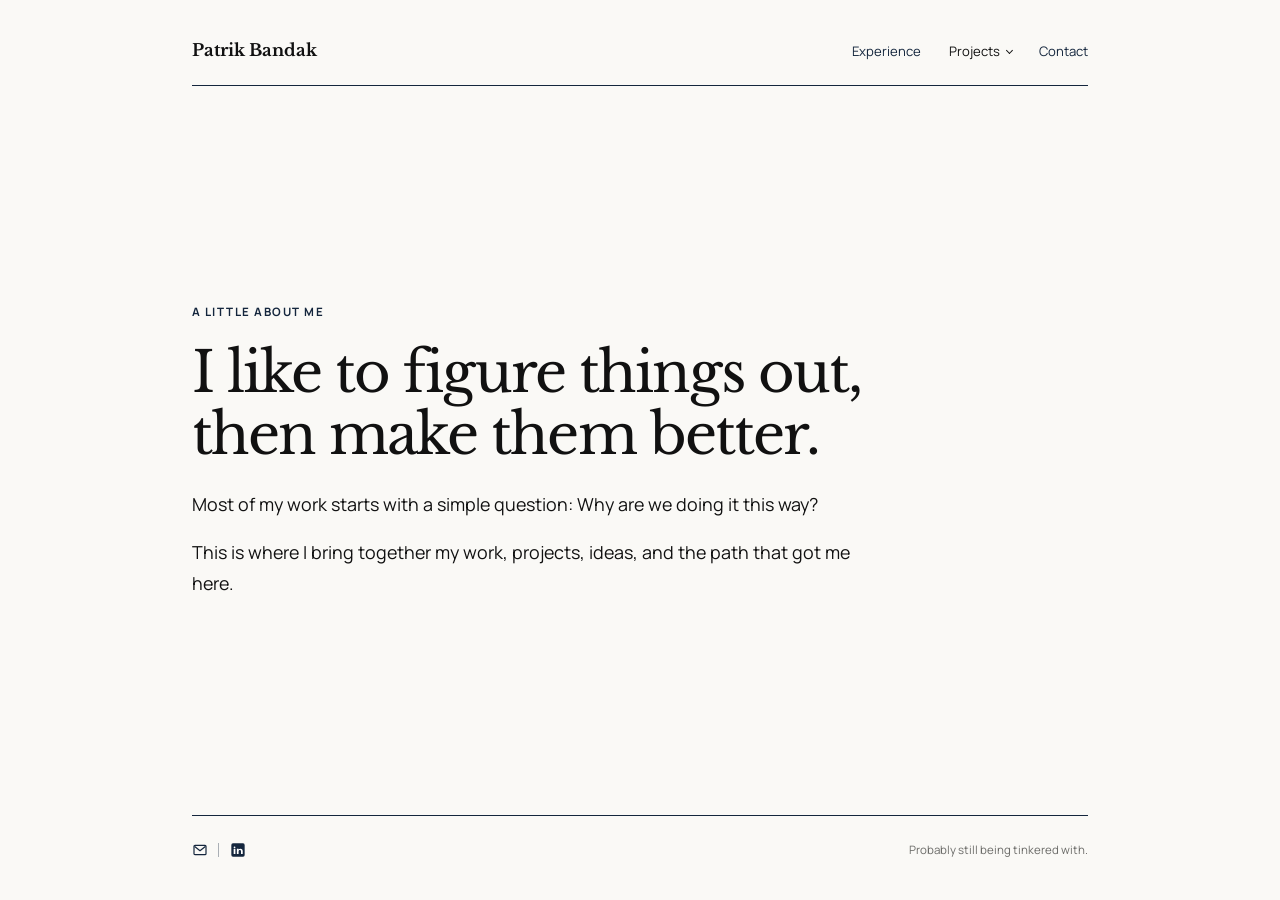
==== commit 12dd01fa: "Reveal About content on home with sequential collapse" ====
--- a/index.html
+++ b/index.html
@@ -4,11 +4,17 @@
 <head>
   <meta charset="utf-8">
   <meta name="viewport" content="width=device-width, initial-scale=1">
-  <meta name="description" content="The personal website of Patrik Bandak.">
+  <meta name="description"
+    content="Explore Patrik Bandak's work, projects, and ideas across banking, product, technology, and operations, and the experiences that shaped his approach.">
   <meta property="og:title" content="Patrik Bandak">
-  <meta property="og:description" content="The personal website of Patrik Bandak.">
+  <meta property="og:description" content="Work, projects, ideas, and the path that got me here.">
   <meta property="og:type" content="website">
   <meta property="og:url" content="https://patrikbandak.com/">
+  <meta property="og:image" content="https://patrikbandak.com/assets/linkedin/social-preview.png">
+
+  <meta property="og:image:alt" content="Patrik Bandak - I like to figure things out, then make them better.">
+
+  <meta name="twitter:card" content="summary_large_image">
   <meta name="theme-color" content="#faf9f6">
 
   <link rel="icon" type="image/png" href="/assets/favicon/favicon.png">
@@ -16,7 +22,8 @@
   <title>Patrik Bandak</title>
   <link rel="preconnect" href="https://fonts.googleapis.com">
   <link rel="preconnect" href="https://fonts.gstatic.com" crossorigin>
-  <link href="https://fonts.googleapis.com/css2?family=Libre+Baskerville:ital,wght@0,400;0,700;1,400&amp;family=Manrope:wght@400;500;600;700&amp;display=swap"
+  <link
+    href="https://fonts.googleapis.com/css2?family=Libre+Baskerville:ital,wght@0,400;0,700;1,400&amp;family=Manrope:wght@400;500;600;700&amp;display=swap"
     rel="stylesheet">
   <link rel="stylesheet" href="/styles.css">
 </head>
@@ -31,7 +38,14 @@
 
     <main id="main-content" class="home-main">
       <section class="home-intro" aria-labelledby="home-title">
-        <p class="eyebrow">A little about me</p>
+        <div class="home-about-discovery">
+          <button class="eyebrow home-about-trigger" type="button" aria-expanded="false"
+            aria-controls="home-about-invitation">A little about me</button>
+          <div id="home-about-invitation" class="home-about-invitation" hidden>
+            <button class="eyebrow home-about-open" type="button" aria-expanded="false"
+              aria-controls="big-about">A Big About Me</button>
+          </div>
+        </div>
         <h1 id="home-title">
           <span>I like to figure things out,</span>
           <span>then make them better.</span>
@@ -43,6 +57,992 @@
           This is where I bring together my work, projects, ideas, and the path that got me here.
         </p>
       </section>
+
+      <section id="big-about" class="home-about" aria-labelledby="big-about-title" hidden>
+        <header class="page-heading about-heading">
+          <h2 id="big-about-title" tabindex="-1">How I got here</h2>
+        </header>
+
+        <div class="page-body about-page-body">
+
+        <nav class="about-chapter-nav" aria-label="About chapters">
+          <a href="#chapter-01" data-about-chapter-link aria-current="location">Relentless Curiosity</a>
+          <a href="#chapter-02" data-about-chapter-link>Starting Over</a>
+          <a href="#chapter-03" data-about-chapter-link>Learning How to Think</a>
+          <a href="#chapter-04" data-about-chapter-link>Systems</a>
+          <a href="#chapter-05" data-about-chapter-link>Connecting the Dots</a>
+        </nav>
+
+        <article class="about-essay" data-about-accordion>
+
+          <!-- PROLOGUE -->
+          <section class="about-prologue about-chapter-copy" aria-labelledby="prologue-title">
+            <h3 id="prologue-title" class="visually-hidden">Introduction</h3>
+
+            <p>
+              "You're an idiot," he told me.
+            </p>
+
+            <p>
+              Not exactly the response I expected when I asked an economics professor if I could switch into his class.
+            </p>
+
+            <p>
+              I was struggling to learn from another professor, and this one's teaching style made more sense to me.
+              But he wasn't having it. He told me the professor I was struggling with was the smartest person on
+              campus, and if I couldn't learn from him, I needed to change how I learned.
+            </p>
+
+            <p>
+              I started attending the same macroeconomics lecture twice, taking notes during the first and simply
+              listening during the second. I kept attending the other professor's class, too. I learned quite a bit
+              of economics that semester.
+            </p>
+
+            <p>
+              It wasn't the first time I'd responded to a problem by spending an unreasonable amount of time
+              trying to understand it.
+            </p>
+          </section>
+
+          <!-- CHAPTER 01 -->
+          <section id="chapter-01" class="about-chapter is-open" data-about-chapter aria-labelledby="chapter-01-title">
+
+            <h3 id="chapter-01-title" class="visually-hidden">
+              Relentless Curiosity
+            </h3>
+
+            <button class="about-chapter-trigger" type="button" aria-expanded="true" aria-controls="chapter-01-panel"
+              aria-label="Chapter One, Relentless Curiosity">
+              <span class="about-chapter-meta" aria-hidden="true">
+                <span class="about-chapter-label">Chapter One</span>
+                <span class="about-chapter-title">
+                  Relentless<br>Curiosity
+                </span>
+              </span>
+
+              <span class="about-chapter-teaser" aria-hidden="true">
+                Take it apart. Put it back together.
+              </span>
+
+              <span class="about-chapter-chevron" aria-hidden="true">
+                <svg viewBox="0 0 20 20">
+                  <path d="M4 7.5 10 13l6-5.5" />
+                </svg>
+              </span>
+            </button>
+
+            <div id="chapter-01-panel" class="about-chapter-panel" role="region" aria-labelledby="chapter-01-title">
+              <div class="about-chapter-panel-inner">
+
+                <div class="about-chapter-copy">
+
+                  <p>
+                    I have been building computers and teaching myself software since I was nine years old. That is an
+                    easy way to explain something that has followed me through nearly everything I have done: when I
+                    encounter something I do not understand, I tend to take it apart until I do.
+                  </p>
+
+                  <p>
+                    It started in fifth grade, we had to build an HTML website. I went
+                    home, coded the whole thing that night, saved it to a floppy disk, and brought it to school the next
+                    day. With mine finished, I spent class helping my friends build theirs so we could move on to other fun things.
+                  </p>
+
+                  <p>
+                    Computers were social for me, too. I hauled my PC to LAN parties, competed in Counter-Strike
+                    leagues, and found an online community of people who rebuilt their machines from the inside out. At
+                    twelve I rebuilt my Dell into a Thermaltake case, cut a window into it with a Dremel, and converted
+                    an external water-cooling system into an internal one. I was hooked. When I posted the finished build on Twisted
+                    Mods it was well-received - most of the people I traded ideas with had no idea they were talking to a kid. It didn't
+                    matter. We were curious about the same things, so I belonged.
+                  </p>
+
+                  <p>
+                    That same impulse led me to Photoshop. I made logos, forum signatures, wallpapers, and anything
+                    else that gave me an excuse to learn a new tool, teaching myself one tutorial at a time on
+                    photoshoptutorials.com - a relic of a time when websites weren't riddled with ads and people shared
+                    content for free.
+                  </p>
+
+                  <p>
+                    The tools have changed, but that early eye for design has stayed with me, along with the muscle
+                    memory for hotkeys, not just Photoshop. I'm drawn to the Vitruvian idea that good design needs
+                    strength, utility, and beauty. I want the things I build to work well, hold together, and be a
+                    pleasure to use.
+                  </p>
+
+                  <p>
+                    In high school, computer programming class moved much more slowly than I did. I would finish the
+                    assignments,
+                    get bored, and start exploring what else I could do on the school network. Eventually I figured out
+                    how to send a message to every computer on campus, so naturally I sent everyone an urgent message
+                    telling them to shut down their computers immediately. I was banned from using school computers for
+                    the rest of the year. I've since found more constructive uses for that curiosity.
+                  </p>
+
+                  <p>
+                    My curiosity has never been limited to computers and technology. I grew up in a family of athletes
+                    and coaches. My dad coached our teams with an intense passion and he pushed each person, meeting
+                    them where they were and expecting the best from them, but not treating them like everyone else - he
+                    saw the forest and the trees. He researched religiously. Before it was the norm we were all doing
+                    plyometrics, speed and endurance training, hand/foot-eye coordination drills, and mastering
+                    fundamentals. It was relentless, but never overwhelming.
+                  </p>
+
+                  <p>
+                    Being the youngest, I got to train with my older siblings and their teams. I ran the same drills
+                    and kept up, and at times even excelled beyond those older than me. I loved the challenge. I found
+                    my spot playing soccer as a goalkeeper, commanding the field and preparing for the one-on-one
+                    pressure when it mattered most. I learned that I think strategically and thrive in the intensity -
+                    if I wasn't in the goal, I was playing forward as a striker, always looking to exploit the mistakes
+                    of the goalkeeper, which I knew all too well.
+                  </p>
+
+                  <p>
+                    Eventually I went on to other sports: baseball, water polo, and paintball. I wasn't a fan of
+                    baseball - I had too much energy to wait around. Water polo was intense and I was in my element in
+                    the water, but I didn't stick with it for reasons I'll share later. My first job, at twelve, was as
+                    a paintball referee at our local field, Mr. Paintball. I loved it. I took the players' experience
+                    seriously.
+                  </p>
+
+                  <p>
+                    The most memorable group I had was a group of 20-ish police officers. Imagine a twelve-year-old
+                    commanding a bunch of police on the battlefield. I made sure they had fun down to the last drop of
+                    paint. I think I made the most money in tips that day.
+                  </p>
+
+                </div>
+
+              </div>
+            </div>
+
+          </section>
+
+
+          <!-- CHAPTER 02 -->
+          <section id="chapter-02" class="about-chapter" data-about-chapter aria-labelledby="chapter-02-title">
+
+            <h3 id="chapter-02-title" class="visually-hidden">
+              Starting Over
+            </h3>
+
+            <button class="about-chapter-trigger" type="button" aria-expanded="false" aria-controls="chapter-02-panel"
+              aria-label="Chapter Two, Starting Over">
+              <span class="about-chapter-meta" aria-hidden="true">
+                <span class="about-chapter-label">Chapter Two</span>
+                <span class="about-chapter-title">
+                  Starting Over
+                </span>
+              </span>
+
+              <span class="about-chapter-teaser" aria-hidden="true">
+                From lemons to lemon trees.
+              </span>
+
+              <span class="about-chapter-chevron" aria-hidden="true">
+                <svg viewBox="0 0 20 20">
+                  <path d="M4 7.5 10 13l6-5.5" />
+                </svg>
+              </span>
+            </button>
+
+            <div id="chapter-02-panel" class="about-chapter-panel" role="region" aria-labelledby="chapter-02-title"
+              hidden>
+              <div class="about-chapter-panel-inner">
+
+                <div class="about-chapter-copy">
+
+                  <p>
+                    Freshman year of high school I started playing water polo, where I met Kevin, a junior. He took me
+                    under his wing and was helping me out of my shell. He quickly became a best friend, would pick me up
+                    for school and introduce me to new people. Late in the season he passed away in a car accident. I
+                    was
+                    beyond shattered. I ended my freshman year with a 1.67 GPA.
+                  </p>
+
+                  <p>
+                    The next year I moved schools to a
+                    charter school and stuck to myself. I earned a 4.0 GPA. I never completed a traditional junior year
+                    because my family’s life was increasingly divided between the United States, Germany, and Sweden,
+                    and I moved to Munich.
+                  </p>
+
+                  <p>
+                    My first stretch in Germany lasted about six months. I studied German at the Goethe-Institut and
+                    attended
+                    a German high school before returning to California. Back home I was faced with the challenge of
+                    getting my
+                    high school diploma. I either had to take two years of high school or pass the GED. I opted for the
+                    GED, easy choice.
+                  </p>
+
+                  <p>
+                    About a year later, I went back to Germany for what was supposed to just be a four-week visit. I was
+                    offered a temporary position at a Montessori school for a couple of weeks - it went really well, and
+                    they asked me to stay for the rest of the school year. I thought, “Why not?” I spent six months in
+                    Munich working with the students and helping teach English, then returned to the United States at
+                    eighteen.
+                  </p>
+
+                  <p class="translation-source">
+                    The kids probably taught me more German than I taught them English.
+                    It’s hard not to learn when you have twenty-five children talking
+                    to you and asking, <span lang="de">“Kannst du mir mit meinen Schuhen
+                      helfen?” oder “Bist du der Schiedsrichter oder der Torwart?”
+                      Natürlich war ich immer der Torwart.</span>
+                  </p>
+
+                  <details class="about-translation">
+                    <summary class="about-translation-toggle">
+                      <span class="translation-label-open">Translate</span>
+                      <span class="translation-label-close">Hide translation</span>
+
+                      <svg viewBox="0 0 20 20" aria-hidden="true">
+                        <path d="M4 7.5 10 13l6-5.5" />
+                      </svg>
+                    </summary>
+
+                    <div class="about-translation-panel" lang="en">
+                      <p>
+                        “Can you help me with my shoes?” or
+                        “Are you the referee or the goalkeeper?”
+                        Naturally, I was always the goalkeeper.
+                      </p>
+                    </div>
+                  </details>
+
+                  <p>
+                    I rebuilt and reorganized myself many times and in many places in those years. Schools changed,
+                    countries changed, languages changed, and the people around me changed. Starting over stopped
+                    feeling so dramatic because I had done it enough times to know that the uncomfortable part
+                    eventually passes. I learned to meet the situation and make the best of it, find the silver lining
+                    and hold onto it. I learned to pay attention, figure out the environment I had walked into, and find
+                    a way to learn and thrive.
+                  </p>
+
+                  <p>
+                    Every single day became a new opportunity to make my future. I figured out that I could only control
+                    myself and how I think and what I do. So I started making my own path, and trusting it.
+                  </p>
+
+                </div>
+
+              </div>
+            </div>
+
+          </section>
+
+
+          <!-- CHAPTER 03 -->
+          <section id="chapter-03" class="about-chapter" data-about-chapter aria-labelledby="chapter-03-title">
+
+            <h3 id="chapter-03-title" class="visually-hidden">
+              Learning How to Think
+            </h3>
+
+            <button class="about-chapter-trigger" type="button" aria-expanded="false" aria-controls="chapter-03-panel"
+              aria-label="Chapter Three, Learning How to Think">
+              <span class="about-chapter-meta" aria-hidden="true">
+                <span class="about-chapter-label">Chapter Three</span>
+                <span class="about-chapter-title">
+                  Learning<br>How to Think
+                </span>
+              </span>
+
+              <span class="about-chapter-teaser" aria-hidden="true">
+                The alternative is unconsciousness.
+              </span>
+
+              <span class="about-chapter-chevron" aria-hidden="true">
+                <svg viewBox="0 0 20 20">
+                  <path d="M4 7.5 10 13l6-5.5" />
+                </svg>
+              </span>
+            </button>
+
+            <div id="chapter-03-panel" class="about-chapter-panel" role="region" aria-labelledby="chapter-03-title"
+              hidden>
+              <div class="about-chapter-panel-inner">
+
+                <div class="about-chapter-copy">
+
+                  <p>
+                    Back in California, I sold shoes at Robert Wayne, worked as a valet at a casino, and eventually at a
+                    resort in Coronado. From there, I found my way into banking as a part-time teller. I showed up in a
+                    collection of TJ Maxx specials that were far too large for me, but I was eager to get started. Three
+                    months later, I moved to full-time, and nine months after that I was splitting my time between the
+                    teller line and personal banking.
+                  </p>
+
+                  <p>
+                    Working at a five-star resort had taught me what exceptional service actually looked like. It wasn't
+                    necessarily about grand gestures. Often, it was the smallest details that made someone feel
+                    genuinely taken care of. At the bank, I started noticing how much of the customer experience came
+                    down to those same small, repeatable behaviors. I brought what I'd learned into the branch, and
+                    within a relatively short period helped improve our professional-treatment score from 70% to
+                    96%.
+                  </p>
+
+                  <p>On paper, selling shoes, parking cars, and working behind a teller window had little in common. But
+                    each taught me something about people, how to anticipate their needs, and how much the little things
+                    matter. I discovered that I genuinely enjoyed being responsible for someone else's experience.
+
+                  </p>
+
+
+                  <p>
+                    In 2009, I started community college, which took those instincts in several directions.
+                    An English course with Professor Jendian introduced me to Aristotle, and I became
+                    fascinated by rhetorical analysis and the way he connected persuasion, character,
+                    logic, and judgment. I read my way from the <em>Rhetoric</em> and the <em>Poetics</em>
+                    into the <em>Nicomachean Ethics</em>, then on to Marcus Aurelius and Plato.
+                  </p>
+
+                  <p>
+                    What I still find fascinating is how much of modern self-help is built upon ideas
+                    these thinkers were exploring thousands of years ago. In the <em>Nicomachean Ethics</em>,
+                    Aristotle explored a deceptively simple question: why do we pursue the things we pursue?
+                    We work to earn money. Why? To afford a home, provide for our families, and build some
+                    security. But why do we want those things? Keep asking <em>why</em>, and eventually
+                    you arrive at something we pursue not as a means to something else, but for its own sake.
+                  </p>
+
+                  <p>
+                    As Aristotle put it, "Happiness, then, is something final and self-sufficient,
+                    and is the end of action."
+                  </p>
+
+                  <p>
+                    He called this ultimate good <em>eudaimonia</em>, often translated as "happiness,"
+                    though "flourishing" is closer to its meaning. It wasn't simply about feeling happy,
+                    but about living well: cultivating virtue, exercising good judgment, and making
+                    something meaningful of the life we're given. Character, discipline, self-awareness,
+                    and the pursuit of a good life were hardly new discoveries. Much of what fills
+                    today's self-help shelves is ancient philosophy with a fresh cover.
+                  </p>
+
+                  <p>
+                    I was fortunate to have time on my side to learn these kinds of things, so I followed
+                    my curiosity wherever it took me. I studied history, business law, German, marine
+                    biology, history of the Middle East, Arabic, strength and conditioning, and whatever
+                    else caught my interest. Along the way, I met some wonderful professors and developed
+                    a much broader interest in how people reason, communicate, and make decisions.
+                    I eventually earned my associate degree in German.
+                  </p>
+
+                  <p>
+                    In 2013, I transferred to Saint Mary's College of California, where I met professors
+                    who changed the way I thought about learning itself. Two professors called me a
+                    "philosopher king," which I enjoyed considerably more than being called an idiot.
+                  </p>
+
+                  <p>
+                    In group discussions, I often ended up getting things moving, asking questions,
+                    keeping us on track, and bringing quieter students into the conversation. I enjoyed
+                    working through difficult questions and being challenged. I became particularly
+                    attentive to students whose expressions suggested they had something to contribute
+                    but were hesitant to speak. Often they were the ones who offered an insight the
+                    rest of us had needed to hear.
+                  </p>
+
+                  <p>
+                    My marketing professor, Kolhede, encouraged me to become a tutor. For my
+                    two years at Saint Mary's, I was the only tutor dedicated to business administration
+                    and finance, sometimes helping students through courses I was still taking myself.
+                  </p>
+
+                  <p>
+                    Teaching changed the way I understood learning. It wasn't enough to know an answer
+                    myself. I had to understand an idea well enough to recognize where someone else was
+                    getting lost, approach it from their perspective, and explain it in a way that made
+                    sense to them. If I could help someone else use an idea, I knew I understood it.
+                  </p>
+
+                  <p>
+                    Of course, being a tutor didn't mean I found every class easy. I was learning to adjust to the
+                    person in front of me, whether I was the one explaining or the one trying to understand.
+                  </p>
+
+                  <p>
+                    Some of the most important parts of college happened well outside the classroom.
+                    I worked as the graphic designer for the Intercultural Center, creating materials
+                    for student programs across campus. The design work was my jam, but the real reward
+                    was becoming part of a community that brought together students from different
+                    cultures, backgrounds, and experiences. I made friendships and discovered perspectives
+                    I might never otherwise have encountered.
+                  </p>
+
+                  <p>
+                    During the Middle Eastern Club's first year, I served as controller and helped
+                    organize Arabian Nights, our contribution to the school's Cultural Night events.
+                    Each cultural club hosted its own evening, and these were substantial productions,
+                    often drawing more than a hundred people. I helped with the planning, designed
+                    the promotional materials, worked on audio and lighting, and somehow ended up
+                    dancing in the performance too. Arabian Nights won Student Program of the Year.
+                  </p>
+
+                  <p>
+                    I loved being involved in all of it. There was a little bit of finance, design,
+                    event production, and plenty of improvisation. I never gave much thought to whether
+                    those responsibilities belonged together. There was something we wanted to create,
+                    and I enjoyed doing whatever I could to help make it happen.
+                  </p>
+
+                  <p>
+                    Near the end of college, an internship took me to Abu Dhabi, where the work was
+                    much closer to private equity and business development than traditional banking.
+                    I helped with the launches of Jalboot, a private ferry and water-taxi service,
+                    and a commercial laundry facility. I also conducted due diligence on a medical
+                    practice we were considering acquiring, though we ultimately decided against
+                    the investment.
+                  </p>
+
+                  <p>
+                    Moving between cultures had long been part of my life, but Abu Dhabi offered an
+                    entirely different perspective. During my internship, I also took a finite
+                    mathematics course at the American University of Sharjah. I remember how effortlessly
+                    the professor made the material understandable. The subject wasn't necessarily easy;
+                    he was simply an exceptional teacher. He had a way of explaining concepts that made
+                    everything click, and I genuinely looked forward to his classes.
+                  </p>
+
+                  <p>
+                    Between the people I worked with, the classroom in Sharjah, and everyday life
+                    in the Emirates, I was constantly encountering different ways of thinking, learning,
+                    and approaching problems. I loved it. I've always found that the more varied the
+                    people and perspectives around me, the more interesting life becomes.
+                  </p>
+
+
+                </div>
+
+              </div>
+            </div>
+
+          </section>
+
+
+          <!-- CHAPTER 04 -->
+          <section id="chapter-04" class="about-chapter" data-about-chapter aria-labelledby="chapter-04-title">
+
+            <h3 id="chapter-04-title" class="visually-hidden">
+              Systems
+            </h3>
+
+            <button class="about-chapter-trigger" type="button" aria-expanded="false" aria-controls="chapter-04-panel"
+              aria-label="Chapter Four, Systems">
+              <span class="about-chapter-meta" aria-hidden="true">
+                <span class="about-chapter-label">Chapter Four</span>
+                <span class="about-chapter-title">
+                  Systems
+                </span>
+              </span>
+
+              <span class="about-chapter-teaser" aria-hidden="true">
+                Discovering where my brain works best.
+              </span>
+
+              <span class="about-chapter-chevron" aria-hidden="true">
+                <svg viewBox="0 0 20 20">
+                  <path d="M4 7.5 10 13l6-5.5" />
+                </svg>
+              </span>
+            </button>
+
+            <div id="chapter-04-panel" class="about-chapter-panel" role="region" aria-labelledby="chapter-04-title"
+              hidden>
+              <div class="about-chapter-panel-inner">
+
+                <div class="about-chapter-copy">
+
+
+                  <p>
+                    I resigned from JPMorgan Chase as a Business Relationship Manager in 2021 after being burnt out from
+                    working relentlessly on the Paycheck Protection Program. If you were in banking during the pandemic,
+                    you are all too familiar with this program and probably shudder when you hear it spoken of. I felt a
+                    devotion to my community to work hard through it, but it took a toll on me mentally and physically.
+                    I graciously stepped down to the unknown, no plan, just rest. 8 months later I worked for a Private
+                    Equity firm, Vector Solutions, who acquired businesses and turned them into products under their
+                    umbrella - I was laid off in under a year. My life was shifting in many ways. I was reeling from the
+                    end of an eight-year relationship, I was laid off and feeling deflated, and it seemed I had nowhere
+                    to turn. I decided to do drastic things.
+                  </p>
+
+                  <p>
+                    I spent the next two years focusing on my well-being. Relentless accountability, relentless honesty,
+                    and relentless work on myself. It wasn't linear, that's for sure. It was one of the toughest times
+                    of my life - lost, tired, defeated - but relentless. Then things started to click, but not in any
+                    glamorous way. I took a job at a coffee roaster as a warehouse associate. I packaged coffee beans
+                    alongside three other guys. The four of us were at the heart of five locations and a huge amount of
+                    online sales. I thrived. I sped things up. I was a machine. I saw and improved the inefficiencies
+                    down to the second. I recognized quickly that this is what my brain was meant to do - not packaging
+                    coffee, but improving systems.
+                  </p>
+
+                  <p>
+                    I ended up moving too far away from the roaster, so I left. I decided to work the third shift at a
+                    grocery store distribution center that was down the street from where I was living. 10-14 hours,
+                    usually from 8 PM to 8 AM. I lifted about 10,000 pounds a day. You didn't stop until the shipments
+                    were complete. It was brutal. The efficiency was a marvel. I zipped around the warehouse on an
+                    electric pallet jack. It was pretty fun. The headset would tell me exactly where to go, always
+                    starting at the pallet stack. It would tell me which aisle to start at and when there I'd say
+                    "ready". It would reply "58, stack 10" and I'd grab 10 stacks of strawberries, then say "ready" to
+                    move on to the next pick. The routes were calculated to the second. If you beat the time, you got
+                    paid a bonus. If you were behind, well, you didn't want to be behind. This place was buzzing 24/7.
+                    It never stopped. I was amazed. That's where I learned how my brain was wired and where it thrived.
+                    But let's take a step back.
+                  </p>
+
+                  <h4>The Journey</h4>
+
+                  <p>
+                    After college I joined Bank of America as a personal banker at 50 California Street in San
+                    Francisco’s Financial District, and I loved that environment. I finished at more than 200% of target
+                    in some categories, and within nine months I was promoted to Small Business Banker, skipping the
+                    consultant role in between. My territory covered five branches in the district, with a home base at
+                    Market and New Montgomery, the West Coast flagship.
+                  </p>
+
+                  <p>
+                    The role also changed how I thought about performance. I coached three Small Business Consultants
+                    and roughly fifteen personal bankers. I wrote calling scripts, ran role-play sessions, helped people
+                    prepare for conversations, and made myself available when someone needed help getting a client
+                    across the finish line. I was still responsible for my own number, and I wanted to crush it, but I
+                    began to understand that the more interesting problem was not how to perform well myself. It was how
+                    to create the conditions for other people to perform well: clear expectations, useful practice,
+                    timely feedback, real support, and enough trust to let someone improve. I also learned where to
+                    place my time, my most valuable resource - I needed to get a return on my investment, so I expected
+                    people to show up if I showed up for them.
+                  </p>
+
+                  <p>
+                    In 2018 I moved to Chase as a Business Relationship Manager, at a time when San Francisco felt
+                    particularly electric. The Warriors had won multiple championships and Chase Center was taking shape
+                    in Mission Bay. My portfolio was about a hundred businesses with $3 million to $20 million in
+                    revenue. I was their primary advisor on deposits, lending, and treasury, which meant plenty of
+                    conversations with owners about cash flow and working capital. Just as often I was working with
+                    treasury specialists, credit, and operations to structure solutions that fit each business, then
+                    making sure onboarding and implementation went smoothly.
+                  </p>
+
+                  <p>
+                    In December 2019 I transferred with Chase to San Diego and took a long-planned three-week trip
+                    through the Philippines. I got back just before the pandemic changed everything. When PPP arrived I
+                    threw myself into it. I learned the underwriting requirements, governance, and processes as fast as
+                    I could and then pushed to move requests through accurately. For stretches of time I was working
+                    sixteen-hour days, because businesses were waiting for money they needed and I felt a responsibility
+                    to move quickly without cutting corners. Eventually the pace caught up with me, and I burned out.
+                  </p>
+
+                  <p>
+                    That brings us back to where we left off. I was still working nights at the distribution center when
+                    my aunt reached out and said she needed help. She was moving back to the house my family lived in
+                    when they immigrated to the States, in Delaware. She asked if I wanted to move out there to help her
+                    out and try out the East Coast. I thought, why not? I sold most everything, shipped a couple of
+                    boxes, and packed a few suitcases. I moved out of the room I was renting in Sacramento, stayed a
+                    couple of nights with a friend in San Francisco, then flew to Philadelphia. My idea was to go back
+                    to school. I felt that I needed to study something again and feel that sense of enlightenment and
+                    invigoration. It was October. I was planning for spring. So I needed a job. I went to Home Depot. I
+                    had a blast. I was the supervisor for the front end, the cashiers and self-checkout. Basically back
+                    to running a teller line but in a more rugged setting. I loved it. It reminded me of growing up in
+                    the warehouses. I got to interact with hard-working people and learn about their projects, which
+                    helped me to fix little things here and there at my aunt's house. All the while I was planning my
+                    return to school. What would I study?
+                  </p>
+
+                  <p>
+                    My answer was science. I knew my brain thrived in systems and I desired to learn systems that
+                    weren't built on human objects such as money or machines. I wanted to learn what we could not alter,
+                    the building blocks of our world. I was always curious about anatomy, physiology, movement, and what
+                    the human body is capable of, so physical therapy seemed like a natural direction. It would have
+                    meant roughly five years of school, but I figured I could start with the general science
+                    requirements and see where they led me.
+                  </p>
+
+                  <p>
+                    Just as spring was approaching, I met my wife, an acupuncturist. When she heard about the five-year
+                    physical-therapy plan, she suggested a more immediate experiment: get a massage-therapy license. She
+                    brought up good points. I would have a license that would allow me to get hands-on experience and
+                    education in a fraction of the time - and I wouldn't have to deal with insurance. I spent the next
+                    ten months doing exactly that, and it was a perfect fit. I studied everything the program required
+                    and got a great deal of hands-on experience along the way. I threw myself into the material, but
+                    this time the system was the human body.
+                  </p>
+
+                  <p>
+                    Not too long after I finished the program and was getting my client base started, the election
+                    changed my outlook. I expected a more favorable environment for banks and a tougher one for small
+                    businesses. I was concerned about rising costs and how much room households would have for
+                    services like massage therapy. I liked the work, but I didn't like the odds of building a new
+                    practice in that environment.
+                  </p>
+
+                  <p>
+                    I knew I had to tap into stability, and gratefully I had the experience to jump back in. Banking had
+                    that stability, but I had no interest in returning to what I'd done before. I wanted to get behind
+                    the scenes, into the operations, systems, and technology that made everything work. The health
+                    insurance didn't hurt, either.
+                  </p>
+
+                  <p>
+                    I still put my massage therapy license to use, joining my wife as a practitioner for workshops.
+                  </p>
+
+                  <h4>Arriving</h4>
+
+                  <p>
+                    When it became clear I needed another pivot, I returned to banking strategically. At Bank of America
+                    and Chase I had always enjoyed working with the treasury specialists because they worked where
+                    clients, products, operations, and technology met. When Customers Bank opened a position in treasury
+                    operations, I went for it, and in many ways I started my career over again. I had years of banking
+                    experience, but I was stepping into a part of the business I did not yet understand deeply, and I
+                    was in a hurry to close that gap. I wanted exposure. I wanted difficult work and the responsibility
+                    that came with it. I wanted to understand how everything connected, and I wanted to become genuinely
+                    good at it.
+                  </p>
+
+                  <p>
+                    I asked questions constantly. I volunteered for work I did not entirely know how to do yet, and I
+                    found people who understood parts of the business better than I did and asked them to teach me. I
+                    also sought mentorship from senior leaders I respected. The best of those conversations were not
+                    comfortable in the flattering sense. They exposed weaknesses I had not fully seen, helped me
+                    recognize strengths I sometimes took for granted, and gave me larger problems to think about than
+                    the ones immediately in front of me. As the problems got larger, so did my curiosity about the
+                    systems that produced them.
+                  </p>
+
+                  <p>
+                    I started building operational platforms to solve problems I'd spent years working around. Processes
+                    moved between people, tools, and systems that didn't always work well together. Having worked on
+                    both the client-facing and operational sides of banking, I could see where things broke down. I
+                    began mapping workflows, finding inefficiencies, and building tools to connect the pieces.
+                    Individual automations grew into connected workflows, and eventually platforms that brought
+                    everything together. Processes that once took hours could now happen in seconds. The goal wasn't
+                    simply to automate work. It was to improve how the operation functioned.
+                  </p>
+
+                  <p>
+                    AI fundamentally changed how quickly I could learn the technology needed to make that happen. A
+                    colleague introduced me to Codex. He'll tell you he barely showed me anything, but he sparked the
+                    fire. I started experimenting, building small tools, and asking a ridiculous number of questions. AI
+                    became a tutor, helping me understand unfamiliar technologies, work through architecture, and learn
+                    how different systems communicated. I wasn't interested in blindly accepting what it produced. I
+                    wanted to understand the logic, challenge the answers, and eventually know enough to build and
+                    modify things myself. Inside a bank, getting something to work is only part of the challenge. It
+                    needs to operate within the existing environment, respect security and governance requirements, and
+                    be something other people can maintain. AI helped me learn faster, but understanding the business,
+                    designing the workflows, and making those decisions remained my responsibility.
+                  </p>
+
+                  <p>
+                    I got impatient waiting for a Salesforce workflow change to move through the development queue.
+                    I started looking for what I could build with the tools and access I already had. I designed
+                    the operational flow myself, using Power Automate to move work into trackers I
+                    built in SharePoint Lists, with Power BI dashboards updating automatically on top of them. I built
+                    the first version over a weekend, having essentially no experience with any of those tools
+                    beforehand. After enough projects like that, the question stopped being whether I already knew a
+                    particular piece of software. Give me the problem, the constraints, and the systems available, and I
+                    can learn the rest.
+                  </p>
+
+                  <p>
+                    The more I built, the more aware I became of what I still didn't understand. Working inside a bank
+                    gave me access to powerful enterprise systems, but not necessarily to the infrastructure behind
+                    them. I didn't want limited access to become limited understanding, so I started building my own
+                    projects outside of work. They became laboratories where I could experiment with APIs, databases,
+                    data models, authentication, external services, and deployment. I could make mistakes, break things,
+                    and understand why they broke without putting anything important at risk. I wasn't trying to become
+                    an expert in every technical discipline. I wanted to recognize tradeoffs and have meaningful
+                    conversations with the engineers, architects, security teams, and product leaders who specialize in
+                    those areas. When someone I respect exposes a gap in how I think, I tend to go build something that
+                    forces me to understand it.
+                  </p>
+
+
+                </div>
+
+              </div>
+            </div>
+
+          </section>
+
+
+          <!-- CHAPTER 05 -->
+          <section id="chapter-05" class="about-chapter" data-about-chapter aria-labelledby="chapter-05-title">
+
+            <h3 id="chapter-05-title" class="visually-hidden">
+              Connecting the Dots
+            </h3>
+
+            <button class="about-chapter-trigger" type="button" aria-expanded="false" aria-controls="chapter-05-panel"
+              aria-label="Chapter Five, Connecting the Dots">
+              <span class="about-chapter-meta" aria-hidden="true">
+                <span class="about-chapter-label">Chapter Five</span>
+                <span class="about-chapter-title">
+                  Connecting<br>the Dots
+                </span>
+              </span>
+
+              <span class="about-chapter-teaser" aria-hidden="true">
+                Hindsight brings clarity.
+              </span>
+
+              <span class="about-chapter-chevron" aria-hidden="true">
+                <svg viewBox="0 0 20 20">
+                  <path d="M4 7.5 10 13l6-5.5" />
+                </svg>
+              </span>
+            </button>
+
+            <div id="chapter-05-panel" class="about-chapter-panel" role="region" aria-labelledby="chapter-05-title"
+              hidden>
+              <div class="about-chapter-panel-inner">
+
+                <div class="about-chapter-copy">
+
+
+
+                  <p>
+                    Today my work reaches well beyond treasury operations, into product,
+                    technology, transformation, automation, and AI. I lead complex commercial
+                    banking implementations, take on product ownership responsibilities, and
+                    work through the business and technical requirements that come with
+                    bringing new capabilities to clients. That includes work involving
+                    <a href="https://fispan.com/customers-bank-connect/" target="_blank"
+                      rel="noopener noreferrer">FISPAN</a>,
+                    which connects business accounting systems directly to the bank, and
+                    <a href="https://cashfac.com/resource/news-blog/customers-bank-launches-self-service-escrow-solution/"
+                      target="_blank" rel="noopener noreferrer">Cashfac</a>,
+                    which supports specialized escrow and account management capabilities.
+                    Delivering these products involves much more than technology. It requires
+                    understanding how the business operates, how people and systems interact,
+                    and what needs to change for a new capability to work in practice.
+                  </p>
+
+                  <p>
+                    I've become increasingly interested in challenging how things are done,
+                    rather than simply improving the processes already in place. There's
+                    little value in automating a process that shouldn't exist in its current
+                    form. I've built common operating models across treasury products,
+                    developed applications, and created operational platforms that connect
+                    people, processes, and technology. But before building anything, I want
+                    to understand what we're actually trying to accomplish, why things work
+                    the way they do, and whether there's a better approach altogether.
+                  </p>
+
+                  <p>
+                    I've heard strategy compared to building with LEGO. It's a useful
+                    analogy, but I think it oversimplifies things. LEGO assumes you have
+                    neatly manufactured pieces designed to fit together. K'NEX gives you
+                    more flexibility, but you're still working with predefined components
+                    and connections. Real businesses are far messier. Systems weren't
+                    necessarily designed to work together, resources are limited,
+                    priorities compete, and you can't always stop the operation while
+                    you rebuild it. Sometimes the pieces you need don't exist, and you
+                    have to make them yourself. Sometimes you have to rethink the entire
+                    design. And sometimes the right decision is not to build anything
+                    at all. To me, strategy is understanding what you're trying to
+                    accomplish, questioning assumptions, recognizing constraints, and
+                    making informed choices about how to get there. Transformation is
+                    taking that thinking and making it work in practice.
+                  </p>
+
+                  <p>
+                    That same approach has led me into broader AI initiatives, including
+                    work connected to
+                    <a href="https://www.customersbank.com/investor-relations/press-releases/press-release/Customers-Bank-Announces-Strategic-Collaboration-with-OpenAI-to-Redefine-the-Commercial-Banking-Operating-Model-1778/"
+                      target="_blank" rel="noopener noreferrer">Customers Bank's strategic collaboration with
+                      OpenAI</a>.
+                    My focus is on identifying practical opportunities, understanding the
+                    business problems behind them, and developing solutions that can move
+                    beyond prototypes into reliable capabilities. Some of the most
+                    interesting work begins with a relatively simple request that turns
+                    out to involve competing priorities, disconnected systems, and
+                    requirements that aren't obvious until you start asking questions.
+                    I enjoy working through that complexity and bringing people together
+                    to make sense of it.
+                  </p>
+
+                  <p>
+                    AI has made this work considerably more powerful, but it has also
+                    made judgment more important. I'm interested in what AI can do, and
+                    just as interested in whether it should be doing it. Before building
+                    anything, I want to understand the existing process, the information
+                    it depends on, the risks, and what success would actually look like.
+                    Sometimes AI is the right answer. Sometimes a straightforward
+                    automation or a better process will do the job more reliably.
+                  </p>
+
+                  <p>
+                    When AI does belong in the solution, the model is only one part of
+                    the product. I think about where its information comes from, what
+                    should be handled by deterministic logic, where human review is
+                    necessary, and what happens when it gets something wrong. In banking,
+                    these aren't theoretical questions. Permissions, data handling,
+                    testing, auditability, and accountability all matter. Getting
+                    something to work is one thing. Making it safe and dependable enough
+                    for other people to use is another.
+                  </p>
+
+                  <p>
+                    One principle I keep coming back to is information entropy. Every
+                    time important information gets copied into another document,
+                    repository, or system, there's a chance it will drift away from
+                    the original. Eventually nobody knows which version to trust.
+                    I would rather design systems that retrieve information from
+                    authoritative sources, preserve clear ownership, and remain useful
+                    as the business changes. This is why I don't see governance as
+                    something that comes after innovation. Good governance is architecture.
+                    It allows useful ideas to move beyond demonstrations into products
+                    people can actually depend on.
+                  </p>
+
+                  <p>
+                    I've also learned that organizations tend to scrutinize the risks
+                    of changing something more closely than the risks of leaving it
+                    alone. Familiar processes can feel safe simply because everyone
+                    has grown accustomed to their shortcomings. But maintaining the
+                    status quo is still a decision, and it carries risks of its own.
+                    That doesn't mean every new idea is worth pursuing or that change
+                    should happen without careful consideration. It means evaluating
+                    both sides of the decision. What could go wrong if we change
+                    something, and what happens if we don't? I think good strategy
+                    requires the willingness to ask both questions.
+                  </p>
+
+                  <p>
+                    There's another part of my experience that I consider just as
+                    important as the technical knowledge I've developed. I've spent
+                    years working with people from all walks of life. I've presented
+                    to princes, refereed police officers, advised business owners,
+                    coached bankers, worked alongside warehouse crews, helped customers
+                    at Home Depot, and practiced massage therapy. Each experience taught
+                    me something different about people, what motivates them, what
+                    frustrates them, and how differently we can experience the same
+                    situation. I've developed a great deal of empathy along the way,
+                    and learned that understanding someone's perspective often reveals
+                    things that no process map or technical diagram ever could.
+                  </p>
+
+                  <p>
+                    That perspective shapes how I work today. Much of my role happens
+                    between disciplines, where people see different parts of the same
+                    problem and bring different priorities, concerns, and expertise
+                    to the table. My job isn't simply to connect those perspectives
+                    or come up with the cleverest technical solution. It's to listen,
+                    challenge assumptions, recognize what matters to each person, and
+                    help everyone work toward something better. A system can be
+                    technically sound and still fail if it doesn't account for the
+                    people expected to use it. Understanding the technology is
+                    important, but understanding people is what makes it useful.
+                  </p>
+
+                  <p>
+                    I'm also finding that some of the most rewarding results aren't
+                    things I build myself. A colleague introduced me to Codex and
+                    opened up an entirely new way of learning. I've since helped
+                    another colleague get started with AI and Power Automate, and
+                    he's gone on to build some seriously impressive tools of his
+                    own. I enjoy seeing people discover what they're capable of
+                    when they have the right tools, encouragement, and room to
+                    experiment. It's the same lesson I started learning years ago
+                    while coaching bankers in San Francisco. Helping other people
+                    become better at their work can have a much bigger impact than
+                    doing everything yourself.
+                  </p>
+
+                  <p>
+                    The more I think about the work I do today, the harder it becomes
+                    to separate it from everything that came before.
+                  </p>
+
+                  <p>
+                    Steve Jobs once said, “You can’t connect the dots looking forward;
+                    you can only connect them looking backwards.” In his Stanford
+                    commencement address, he described taking a calligraphy class
+                    simply because it fascinated him. There was no practical reason
+                    for it, no career plan, and certainly no expectation that it would
+                    matter years later. But when he was developing the Macintosh,
+                    that experience helped shape its typography. Something he'd
+                    learned purely out of curiosity became part of something
+                    extraordinary.
+                  </p>
+
+                  <p>
+                    I've thought about that quote a lot because I recognize so much
+                    of my own life in it. Computers and paintball, Munich and Aristotle,
+                    banking and massage school, coffee beans and warehouse shifts,
+                    treasury and AI. Some of those experiences were deliberate choices
+                    driven by curiosity. Others came from difficult circumstances,
+                    unexpected opportunities, or simply needing to find another way
+                    forward. At the time, they often felt like entirely separate
+                    chapters of my life. I certainly wasn't following some carefully
+                    constructed plan to end up where I am today.
+                  </p>
+
+                  <p>
+                    But each experience gave me something I didn't have before.
+                    Taking things apart taught me to experiment and question how
+                    they worked. Banking taught me to understand businesses and
+                    the people running them. The warehouses revealed how naturally
+                    my brain recognized systems and inefficiencies. Studying the
+                    human body showed me an entirely different kind of complexity.
+                    And working with people from vastly different backgrounds taught
+                    me that understanding a problem means understanding the people
+                    experiencing it, too.
+                  </p>
+
+                  <p>
+                    I couldn't have predicted how any of those experiences would
+                    come together. I didn't even recognize some of the lessons while
+                    I was learning them. What I see now is that my interests, detours,
+                    successes, and failures weren't as disconnected as they seemed.
+                    They gradually shaped how I think, the questions I ask, the
+                    people I learn from, and how I approach problems. No single
+                    experience could have taught me all of that.
+                  </p>
+
+                  <p>
+                    Aristotle's idea of <em>eudaimonia</em> became less abstract
+                    after I worked myself into exhaustion during PPP. His account
+                    of virtue as a balance between extremes gave me a way to
+                    understand what had happened: my dedication had lost its balance.
+                    Living well meant paying attention to what the work was costing me, too.
+                    The best teams I've worked with have shown me that high
+                    expectations and genuine support don't have to compete.
+                    They make each other stronger.
+                  </p>
+
+                  <p>
+                    I know the kind of work I want to keep doing. I want to build
+                    and run businesses, products, systems, and teams that work well,
+                    where people are challenged and supported, and where technology
+                    makes them more capable without replacing their judgment.
+                    I want to be the person people count on when something is
+                    complicated, stuck, or simply not working as well as it could.
+                    I've done that inside banks, in new ventures, and through my
+                    own projects. I'd like to do more of it for other businesses,
+                    whether that means building something of my own or helping
+                    run something bigger.
+                  </p>
+
+                  <p>
+                    The dots haven't led me to a destination. They've shaped my perspective.
+                  </p>
+
+                </div>
+
+              </div>
+            </div>
+
+          </section>
+
+        </article>
+
+      </div>
+      </section>
     </main>
 
     <!-- Site Footer -->
@@ -51,6 +1051,8 @@
 
   <!-- Shared site components -->
   <script src="/js/components.js"></script>
+  <script src="/js/home-about.js"></script>
+  <script src="/js/about.js"></script>
 
 </body>
 
--- a/styles.css
+++ b/styles.css
@@ -339,17 +339,111 @@
   line-height: 1.1;
 }
 
+.home-about-discovery {
+  margin-bottom: 1.25rem;
+}
+
+.home-about-discovery .eyebrow {
+  position: relative;
+  display: block;
+  width: fit-content;
+  margin: 0;
+  padding: 0;
+  border: 0;
+  border-radius: 0;
+  background: transparent;
+  line-height: inherit;
+  text-align: left;
+  cursor: pointer;
+  appearance: none;
+}
+
+.home-about-shimmer {
+  position: absolute;
+  inset: 0;
+  background-image: radial-gradient(
+    circle 2rem at var(--pointer-x, 50%) var(--pointer-y, 50%),
+    #577896,
+    #3c5873 40%,
+    transparent 80%
+  );
+  -webkit-background-clip: text;
+  background-clip: text;
+  color: transparent;
+  white-space: nowrap;
+  opacity: 0;
+  pointer-events: none;
+  transition: opacity 350ms ease;
+}
+
+.home-about-discovery .eyebrow:hover .home-about-shimmer,
+.home-about-discovery .eyebrow:focus-visible .home-about-shimmer {
+  opacity: 1;
+}
+
+.home-about-invitation {
+  padding-top: 0.75rem;
+  animation: home-about-invitation-in 700ms var(--motion-ease-out) both;
+}
+
+.home-about-trigger:active,
+.home-about-open:active {
+  transform: translateY(1px);
+}
+
+.home-shell.has-about .home-main {
+  display: block;
+}
+
+.home-about {
+  padding-bottom: clamp(4.5rem, 9vw, 7.5rem);
+  scroll-margin-top: 2rem;
+}
+
+.home-about[hidden] {
+  display: none;
+}
+
+@keyframes home-about-invitation-in {
+  from {
+    opacity: 0;
+    transform: translateY(-0.35rem);
+  }
+
+  to {
+    opacity: 1;
+    transform: translateY(0);
+  }
+}
+
+@media (prefers-reduced-motion: reduce) {
+  .home-about-shimmer {
+    transition: none;
+  }
+
+  .home-about-invitation {
+    animation: none;
+  }
+}
+
+@media (forced-colors: active) {
+  .home-about-shimmer {
+    display: none;
+  }
+}
+
 
 /* =========================================================
    ABOUT
    ========================================================= */
 
-.about-heading h1 {
+.about-heading :is(h1, h2) {
   grid-column: 1;
 
   margin-left: 0;
 
   max-width: none;
+  margin-bottom: 0;
 
   font-size: clamp(1.85rem, 9vw, 2.5rem);
   line-height: 1.05;
@@ -389,7 +483,7 @@
 
 .about-chapter-nav a {
   display: block;
-  width: 100%;
+  width: fit-content;
 
   padding: 0.42rem 0 0.5rem;
   border-bottom: 1px solid transparent;
@@ -422,6 +516,20 @@
 }
 
 
+.about-prologue {
+  border-inline-start: 2px solid rgba(20, 38, 61, 0.25);
+  padding-block: 0.25rem;
+  padding-inline-start: clamp(1rem, 3vw, 1.75rem);
+
+  font-size: 0.84375rem;
+}
+
+
+.about-prologue p:not(:last-child) {
+  margin-bottom: 1.1rem;
+}
+
+
 /* Accessible heading used for chapter semantics. */
 
 .visually-hidden {
@@ -650,7 +758,7 @@
   color: var(--text);
 }
 
-.about-chapter-copy h3 {
+.about-chapter-copy :is(h3, h4) {
   margin: 2rem 0 0.85rem;
 
   color: var(--navy);
@@ -664,7 +772,7 @@
   text-transform: uppercase;
 }
 
-.about-chapter-copy h3:first-child {
+.about-chapter-copy :is(h3, h4):first-child {
   margin-top: 0.25rem;
 }
 
@@ -676,6 +784,127 @@
 
 .about-chapter-copy p:last-child {
   margin-bottom: 0;
+}
+
+/* =========================================================
+   ABOUT - INLINE TRANSLATION
+   ========================================================= */
+
+.about-chapter-copy p.translation-source {
+  margin-bottom: 0.35rem;
+}
+
+.about-translation {
+  margin: 0 0 1.6rem;
+}
+
+.about-translation-toggle {
+  display: inline-flex;
+  align-items: center;
+  gap: 0.45rem;
+
+  min-height: 2.5rem;
+  padding: 0.35rem 0;
+
+  border-bottom: var(--rule-subtle);
+
+  color: var(--navy);
+  font-family: var(--font-sans);
+  font-size: 0.68rem;
+  font-weight: 700;
+  letter-spacing: 0.12em;
+  text-transform: uppercase;
+
+  list-style: none;
+  cursor: pointer;
+
+  transition: border-color var(--motion-quick) ease;
+}
+
+.about-translation-toggle::-webkit-details-marker {
+  display: none;
+}
+
+.about-translation-toggle:hover {
+  border-bottom-color: var(--navy);
+}
+
+.about-translation-toggle:focus-visible {
+  outline: 2px solid var(--navy);
+  outline-offset: 4px;
+}
+
+.about-translation-toggle svg {
+  width: 0.8rem;
+  height: 0.8rem;
+
+  fill: none;
+  stroke: currentColor;
+  stroke-width: 1.4;
+  stroke-linecap: round;
+  stroke-linejoin: round;
+
+  transition: transform var(--motion-standard)
+    var(--motion-ease-out);
+}
+
+.about-translation[open] .about-translation-toggle svg {
+  transform: rotate(180deg);
+}
+
+.translation-label-close {
+  display: none;
+}
+
+.about-translation[open] .translation-label-open {
+  display: none;
+}
+
+.about-translation[open] .translation-label-close {
+  display: inline;
+}
+
+/* Translation box */
+
+.about-translation-panel {
+  max-width: 38rem;
+  margin-top: 0.6rem;
+  padding: 1rem 1.15rem;
+
+  background: rgba(20, 38, 61, 0.035);
+  border: var(--rule-subtle);
+  border-radius: var(--radius);
+
+  color: var(--text);
+}
+
+.about-chapter-copy .about-translation-panel p {
+  margin: 0;
+  font-size: var(--prose-font-size);
+  line-height: var(--prose-line-height);
+}
+
+/* Subtle entrance */
+
+@media (prefers-reduced-motion: no-preference) {
+  .about-translation[open] .about-translation-panel {
+    animation: translation-reveal
+      var(--motion-standard)
+      var(--motion-ease-out)
+      both;
+  }
+}
+
+@keyframes translation-reveal {
+  from {
+    opacity: 0;
+    transform: translateY(-4px);
+  }
+
+  to {
+    opacity: 1;
+    transform: translateY(0);
+  }
 }
 
 
@@ -1433,7 +1662,7 @@
     padding: 4.75rem 0 3.5rem;
   }
 
-  .home-intro .eyebrow {
+  .home-about-discovery {
     margin-bottom: 1.75rem;
   }
 
@@ -1474,7 +1703,7 @@
      ABOUT
      ========================================================= */
 
-  .about-heading h1 {
+  .about-heading :is(h1, h2) {
     grid-column: 1;
 
     margin-left: 0;
@@ -1627,7 +1856,7 @@
     white-space: normal;
   }
 
-  .about-heading h1 {
+  .about-heading :is(h1, h2) {
     white-space: normal;
   }
 
